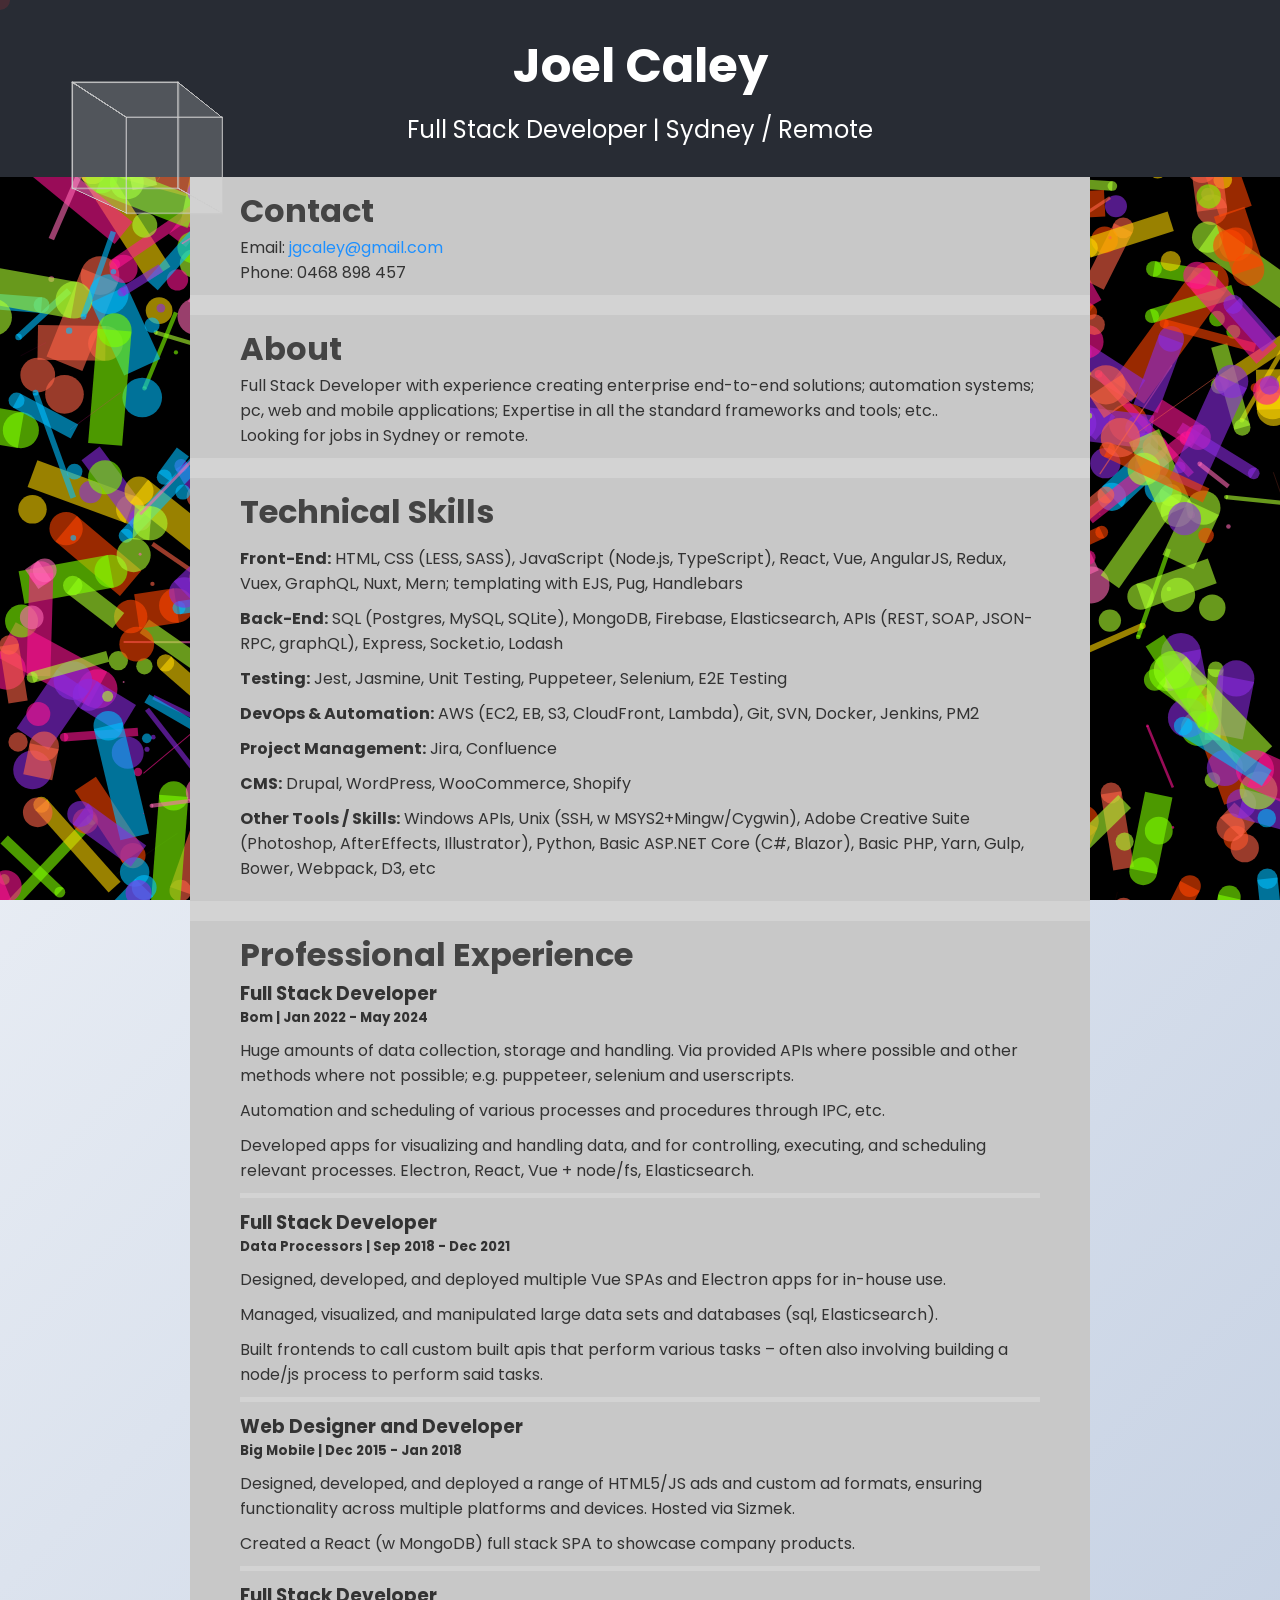
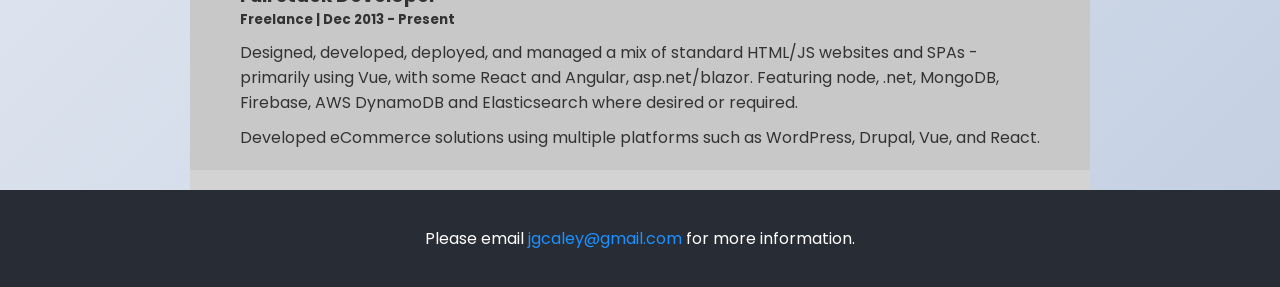
==== index.html @ ebd86e65 "Init" ====
<!DOCTYPE html>
<html lang="en">
<head>
    <meta charset="UTF-8">
    <meta name="viewport" content="width=device-width, initial-scale=1.0">
    <title>Joel Caley | Full Stack Developer</title>
    <link rel="stylesheet" href="styles.css">
    <link href="https://fonts.googleapis.com/css2?family=Poppins:wght@300;400;700&display=swap" rel="stylesheet">
</head>
<body>
    <div class="cube-wrapper" data-noteforthecurious="css cube because mmm,.. why not; it looks kinda interesting I guess?">
        <div class="cube">
            <div class="face front"></div>
            <div class="face back"></div>
            <div class="face left"></div>
            <div class="face right"></div>
            <div class="face top"></div>
            <div class="face bottom"></div>
        </div>
    </div>
    <div class="cursor"></div>
    <header>
        <h1>Joel Caley</h1>
        <p>Full Stack Developer | Sydney / Remote</p>
    </header>
    <section class="contact" id="contact">
        <h2>Contact</h2>
        <p>Email: <a href="mailto:jgcaley@gmail.com">jgcaley@gmail.com</a></p>
        <p>Phone: 0468 898 457</p>
    </section>
    <section class="about" id="about">
        <h2>About</h2>
        <p>Full Stack Developer with experience creating enterprise end-to-end solutions; automation systems; pc, web and mobile applications; Expertise in all the standard frameworks and tools; etc..</p>
        <p>Looking for jobs in Sydney or remote.</p>
    </section>
    <section class="skills" id="skills">
        <h2>Technical Skills</h2>
        <ul>
            <li><strong>Front-End:</strong> HTML, CSS (LESS, SASS), JavaScript (Node.js, TypeScript), React, Vue, AngularJS, Redux, Vuex, GraphQL, Nuxt, Mern; templating with EJS, Pug, Handlebars</li>
            <li><strong>Back-End:</strong> SQL (Postgres, MySQL, SQLite), MongoDB, Firebase, Elasticsearch, APIs (REST, SOAP, JSON-RPC, graphQL), Express, Socket.io, Lodash</li>
            <li><strong>Testing:</strong> Jest, Jasmine, Unit Testing, Puppeteer, Selenium, E2E Testing</li>
            <li><strong>DevOps & Automation:</strong> AWS (EC2, EB, S3, CloudFront, Lambda), Git, SVN, Docker, Jenkins, PM2</li>
            <li><strong>Project Management:</strong> Jira, Confluence</li>
            <li><strong>CMS:</strong> Drupal, WordPress, WooCommerce, Shopify</li>
            <li><strong>Other Tools / Skills:</strong> Windows APIs, Unix (SSH, w MSYS2+Mingw/Cygwin), Adobe Creative Suite (Photoshop, AfterEffects, Illustrator), Python, Basic ASP.NET Core (C#, Blazor), Basic PHP, Yarn, Gulp, Bower, Webpack, D3, etc</li>
        </ul>
    </section>
    <section class="experience" id="experience">
        <h2>Professional Experience</h2>
        <div class="job">
            <h3>Full Stack Developer</h3>
            <h5>Bom | Jan 2022 - May 2024</h5>
            <ul>
                <li>Huge amounts of data collection, storage and handling. Via provided APIs where possible and other methods where not possible; e.g. puppeteer, selenium and userscripts.</li>
                <li>Automation and scheduling of various processes and procedures through IPC, etc.</li>
                <li>Developed apps for visualizing and handling data, and for controlling, executing, and scheduling relevant processes. Electron, React, Vue + node/fs, Elasticsearch.</li>
            </ul>
        </div>
        <div class="job">
            <h3>Full Stack Developer</h3>
            <h5>Data Processors | Sep 2018 - Dec 2021</h5>
            <ul>
                <li>Designed, developed, and deployed multiple Vue SPAs and Electron apps for in-house use.</li>
                <li>Managed, visualized, and manipulated large data sets and databases (sql, Elasticsearch).</li>
                <li>Built frontends to call custom built apis that perform various tasks – often also involving building a node/js process to perform said tasks.</li>
            </ul>
        </div>
        <div class="job">
            <h3>Web Designer and Developer</h3>
            <h5>Big Mobile | Dec 2015 - Jan 2018</h5>
            <ul>
                <li>Designed, developed, and deployed a range of HTML5/JS ads and custom ad formats, ensuring functionality across multiple platforms and devices. Hosted via Sizmek.</li>
                <li>Created a React (w MongoDB) full stack SPA to showcase company products.</li>
            </ul>
        </div>
        <div class="job">
            <h3>Full Stack Developer</h3>
            <h5>Freelance | Dec 2013 - Present</h5>
            <ul>
                <li>Designed, developed, deployed, and managed a mix of standard HTML/JS websites and SPAs -primarily using Vue, with some React and Angular, asp.net/blazor. Featuring node, .net, MongoDB, Firebase, AWS DynamoDB and Elasticsearch where desired or required.</li>
                <li>Developed eCommerce solutions using multiple platforms such as WordPress, Drupal, Vue, and React.</li>
            </ul>
        </div>
    </section>
    <footer>
        <p>Please email <a href="mailto:jgcaley@gmail.com">jgcaley@gmail.com</a> for more information.</p>
    </footer>
    <canvas id="paintCanvas"></canvas>

    <script src="script.js"></script>
</body>
</html>
---- styles.css ----
body {
    font-family: 'Poppins', sans-serif;
    margin: 0;
    padding: 0;
    background: linear-gradient(135deg, #f5f7fa, #c3cfe2);
    color: #333;
    overflow-x: hidden;
    cursor: none; /* Hide the default cursor */
}

header {
    text-align: center;
    padding: 30px 0;
    background: #282c34;
    color: #ffffff;
    position: relative;
    z-index: 1;
}

header h1 {
    margin: 0;
    font-size: 3rem;
    animation: fadeInDown 1s ease-out;
}

header p {
    margin: 10px 0 0;
    font-size: 1.5rem;
    animation: fadeInUp 1s ease-out;
}

section {
    padding: 10px 50px;
    /*text-align: center;*/
    width: 800px;
    margin: auto;
    background: rgba(200,200,200,1);
    border-bottom: 20px solid lightgrey;
}

section p {
    max-width: 800px;
    margin: 0 auto;
}

section h2 {
    font-size: 2rem;
    margin: 0;
    color: #444;
}

section h3, section h4, section h5 {
    margin: 0;
}

.job:not(:last-child) {
    margin-bottom: 10px;
    border-bottom: 5px solid lightgrey;
}

section ul {
    list-style: none;
    padding: 0;
    max-width: 800px;
    margin: 0 auto;
    text-align: left;
}

section li {
    margin: 10px 0;
}

footer {
    text-align: center;
    padding: 20px 0;
    background: #282c34;
    color: #ffffff;
    position: relative;
    z-index: 1;
}

a {
    color: #1e90ff;
    text-decoration: none;
}

a:hover {
    text-decoration: underline;
}

.cube-wrapper {
    position: fixed;
    top: 0;
    left: 0;
    width: 100%;
    height: 100%;
    perspective: 1000px;
    z-index: 2;
    pointer-events: none;
}

.cube {
    width: 100px;
    height: 100px;
    position: absolute;
    top: 100px;
    left: 100px;
    transform-style: preserve-3d;
    animation: rotateCube 10s infinite linear;
}

.face {
    position: absolute;
    width: 100px;
    height: 100px;
    background: rgba(255, 255, 255, 0.1);
    border: 1px solid #ccc;
    transform: translateZ(50px); /* Ensure faces are positioned correctly */
}

.face.front { transform: translateZ(50px); }
.face.back { transform: rotateY(180deg) translateZ(50px); }
.face.left { transform: rotateY(-90deg) translateZ(50px); }
.face.right { transform: rotateY(90deg) translateZ(50px); }
.face.top { transform: rotateX(90deg) translateZ(50px); }
.face.bottom { transform: rotateX(-90deg) translateZ(50px); }

@keyframes rotateCube {
    from { transform: rotateX(0) rotateY(0); }
    to { transform: rotateX(360deg) rotateY(360deg); }
}

@keyframes fadeInDown {
    from { opacity: 0; transform: translateY(-20px); }
    to { opacity: 1; transform: translateY(0); }
}

@keyframes fadeInUp {
    from { opacity: 0; transform: translateY(20px); }
    to { opacity: 1; transform: translateY(0); }
}

/* Cursor Animation */
.cursor {
    position: absolute;
    width: 20px;
    height: 20px;
    border-radius: 50%;
    background: rgba(255, 0, 0, 0.1);
    pointer-events: none;
    transform: translate(-50%, -50%);
    mix-blend-mode: difference;
    transition: transform 0.1s ease-in-out;
    will-change: transform;
    z-index: 1000; /* Ensure it's on top */
}

/* Particle Animation */
.particle {
    position: absolute;
    width: 10px;
    height: 10px;
    border-radius: 50%;
    background: rgba(255, 215, 0, 0.9); /* Gold color for sparkles */
    pointer-events: none;
    transform: translate(-50%, -50%);
    opacity: 0;
    transition: transform 0.3s ease-out, opacity 0.3s ease-out;
    z-index: 1000; /* Ensure it's on top */
}
#paintCanvas {
    position: fixed;
    top: 0;
    left: 0;
    width: 100%;
    height: 100%;
    z-index: -1; /* Ensure it stays behind other elements */
    pointer-events: none; /* Canvas should not interfere with mouse events */
    background: #000; /* Optional: set a background color to enhance visibility */
}
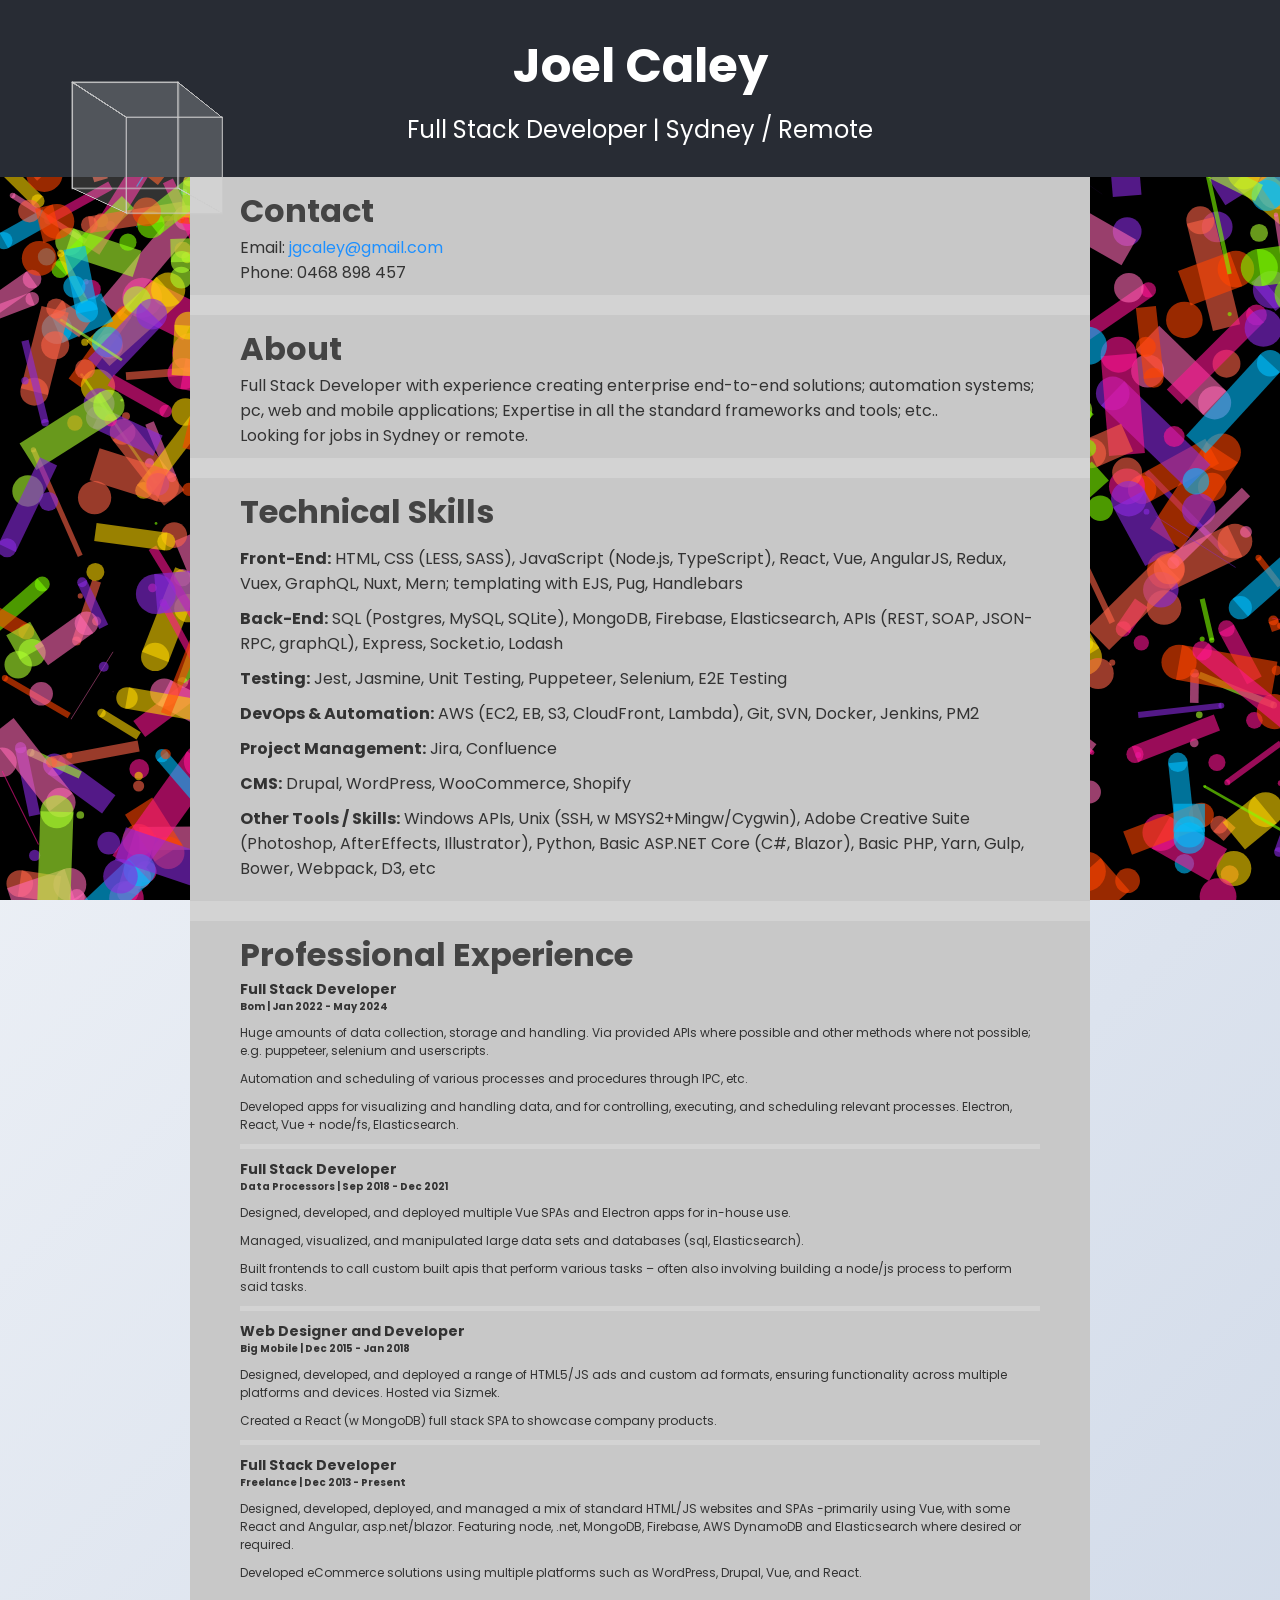
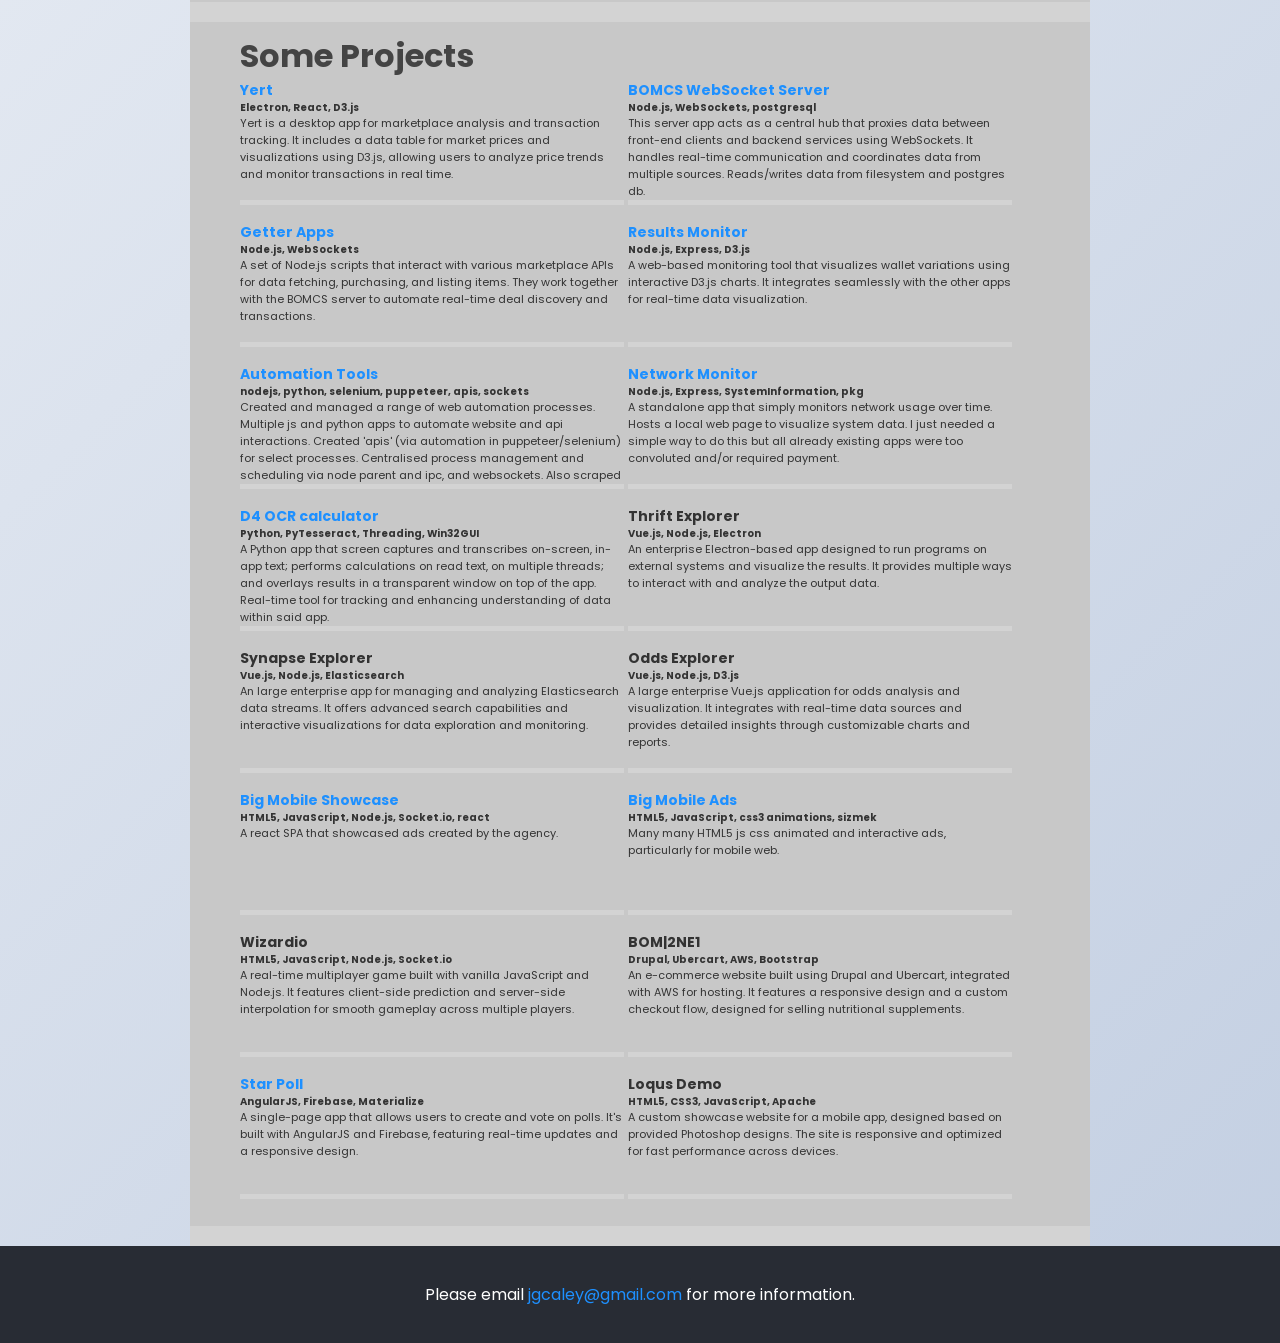
==== commit eaae40ce: "added projects, some style changes" ====
--- a/index.html
+++ b/index.html
@@ -18,7 +18,7 @@
             <div class="face bottom"></div>
         </div>
     </div>
-    <div class="cursor"></div>
+    <!-- <div class="cursor"></div> -->
     <header>
         <h1>Joel Caley</h1>
         <p>Full Stack Developer | Sydney / Remote</p>
@@ -82,6 +82,138 @@
             </ul>
         </div>
     </section>
+    <section class="projects" id="projects">
+        <h2>Some Projects</h2>
+        <div class='projectsWrap'>
+            <div class="project">
+                <h3><a href="#yert">Yert</a></h3>
+                <h5>Electron, React, D3.js</h5>
+                <ul>
+                    <li>Yert is a desktop app for marketplace analysis and transaction tracking. It includes a data table for market prices and visualizations using D3.js, allowing users to analyze price trends and monitor transactions in real time.</li>
+                </ul>
+            </div>
+
+            <div class="project">
+                <h3><a href="#bomcs-websocket-server">BOMCS WebSocket Server</a></h3>
+                <h5>Node.js, WebSockets, postgresql</h5>
+                <ul>
+                    <li>This server app acts as a central hub that proxies data between front-end clients and backend services using WebSockets. It handles real-time communication and coordinates data from multiple sources. Reads/writes data from filesystem and postgres db.</li>
+                </ul>
+            </div>
+
+            <div class="project">
+                <h3><a href="#getter-apps">Getter Apps</a></h3>
+                <h5>Node.js, WebSockets</h5>
+                <ul>
+                    <li>A set of Node.js scripts that interact with various marketplace APIs for data fetching, purchasing, and listing items. They work together with the BOMCS server to automate real-time deal discovery and transactions.</li>
+                </ul>
+            </div>
+
+            <div class="project">
+                <h3><a href="#results-monitor">Results Monitor</a></h3>
+                <h5>Node.js, Express, D3.js</h5>
+                <ul>
+                    <li>A web-based monitoring tool that visualizes wallet variations using interactive D3.js charts. It integrates seamlessly with the other apps for real-time data visualization.</li>
+                </ul>
+            </div>
+
+            <div class="project">
+                <h3><a href="#automation-suite">Automation Tools</a></h3>
+                <h5>nodejs, python, selenium, puppeteer, apis, sockets</h5>
+                <ul>
+                    <li>Created and managed a range of web automation processes. Multiple js and python apps to automate website and api interactions. Created 'apis' (via automation in puppeteer/selenium) for select processes. Centralised process management and scheduling via node parent and ipc, and websockets. Also scraped and stored (with relevant caching and memoization) vast amounts of data via various methods.</li>
+                </ul>
+            </div>
+
+            <div class="project">
+                <h3><a href="#network-monitor">Network Monitor</a></h3>
+                <h5>Node.js, Express, SystemInformation, pkg</h5>
+                <ul>
+                    <li>A standalone app that simply monitors network usage over time. Hosts a local web page to visualize system data. I just needed a simple way to do this but all already existing apps were too convoluted and/or required payment.</li>
+                </ul>
+            </div>
+
+            <div class="project">
+                <h3><a href="#d4-ocr-calculator">D4 OCR calculator</a></h3>
+                <h5>Python, PyTesseract, Threading, Win32GUI</h5>
+                <ul>
+                    <li>A Python app that screen captures and transcribes on-screen, in-app text; performs calculations on read text, on multiple threads; and overlays results in a transparent window on top of the app. Real-time tool for tracking and enhancing understanding of data within said app.</li>
+                </ul>
+            </div>
+
+            <div class="project">
+                <h3>Thrift Explorer</h3>
+                <h5>Vue.js, Node.js, Electron</h5>
+                <ul>
+                    <li>An enterprise Electron-based app designed to run programs on external systems and visualize the results. It provides multiple ways to interact with and analyze the output data.</li>
+                </ul>
+            </div>
+
+            <div class="project">
+                <h3>Synapse Explorer</h3>
+                <h5>Vue.js, Node.js, Elasticsearch</h5>
+                <ul>
+                    <li>An large enterprise app for managing and analyzing Elasticsearch data streams. It offers advanced search capabilities and interactive visualizations for data exploration and monitoring.</li>
+                </ul>
+            </div>
+
+            <div class="project">
+                <h3>Odds Explorer</h3>
+                <h5>Vue.js, Node.js, D3.js</h5>
+                <ul>
+                    <li>A large enterprise Vue.js application for odds analysis and visualization. It integrates with real-time data sources and provides detailed insights through customizable charts and reports.</li>
+                </ul>
+            </div>
+
+            <div class="project">
+                <h3><a href="https://bigads.co/">Big Mobile Showcase</a></h3>
+                <h5>HTML5, JavaScript, Node.js, Socket.io, react</h5>
+                <ul>
+                    <li>A react SPA that showcased ads created by the agency.</li>
+                </ul>
+            </div>
+
+            <div class="project">
+                <h3><a href="https://bigads.co/">Big Mobile Ads</a></h3>
+                <h5>HTML5, JavaScript, css3 animations, sizmek</h5>
+                <ul>
+                    <li>Many many HTML5 js css animated and interactive ads, particularly for mobile web.</li>
+                </ul>
+            </div>
+
+            <div class="project">
+                <h3>Wizardio</h3>
+                <h5>HTML5, JavaScript, Node.js, Socket.io</h5>
+                <ul>
+                    <li>A real-time multiplayer game built with vanilla JavaScript and Node.js. It features client-side prediction and server-side interpolation for smooth gameplay across multiple players.</li>
+                </ul>
+            </div>
+
+            <div class="project">
+                <h3>BOM|2NE1</h3>
+                <h5>Drupal, Ubercart, AWS, Bootstrap</h5>
+                <ul>
+                    <li>An e-commerce website built using Drupal and Ubercart, integrated with AWS for hosting. It features a responsive design and a custom checkout flow, designed for selling nutritional supplements.</li>
+                </ul>
+            </div>
+
+            <div class="project">
+                <h3><a href="http://starpoll.me">Star Poll</a></h3>
+                <h5>AngularJS, Firebase, Materialize</h5>
+                <ul>
+                    <li>A single-page app that allows users to create and vote on polls. It's built with AngularJS and Firebase, featuring real-time updates and a responsive design.</li>
+                </ul>
+            </div>
+
+            <div class="project">
+                <h3>Loqus Demo</h3>
+                <h5>HTML5, CSS3, JavaScript, Apache</h5>
+                <ul>
+                    <li>A custom showcase website for a mobile app, designed based on provided Photoshop designs. The site is responsive and optimized for fast performance across devices.</li>
+                </ul>
+            </div>
+        </div>
+    </section>
     <footer>
         <p>Please email <a href="mailto:jgcaley@gmail.com">jgcaley@gmail.com</a> for more information.</p>
     </footer>
--- a/styles.css
+++ b/styles.css
@@ -5,7 +5,7 @@
     background: linear-gradient(135deg, #f5f7fa, #c3cfe2);
     color: #333;
     overflow-x: hidden;
-    cursor: none; /* Hide the default cursor */
+    /*cursor: none;*/
 }
 
 header {
@@ -32,7 +32,7 @@
 section {
     padding: 10px 50px;
     /*text-align: center;*/
-    width: 800px;
+    max-width: 800px;
     margin: auto;
     background: rgba(200,200,200,1);
     border-bottom: 20px solid lightgrey;
@@ -51,11 +51,6 @@
 
 section h3, section h4, section h5 {
     margin: 0;
-}
-
-.job:not(:last-child) {
-    margin-bottom: 10px;
-    border-bottom: 5px solid lightgrey;
 }
 
 section ul {
@@ -115,7 +110,7 @@
     height: 100px;
     background: rgba(255, 255, 255, 0.1);
     border: 1px solid #ccc;
-    transform: translateZ(50px); /* Ensure faces are positioned correctly */
+    transform: translateZ(50px);
 }
 
 .face.front { transform: translateZ(50px); }
@@ -140,8 +135,7 @@
     to { opacity: 1; transform: translateY(0); }
 }
 
-/* Cursor Animation */
-.cursor {
+/*.cursor {
     position: absolute;
     width: 20px;
     height: 20px;
@@ -152,29 +146,68 @@
     mix-blend-mode: difference;
     transition: transform 0.1s ease-in-out;
     will-change: transform;
-    z-index: 1000; /* Ensure it's on top */
-}
-
-/* Particle Animation */
+    z-index: 1000;
+}*/
+
 .particle {
     position: absolute;
-    width: 10px;
-    height: 10px;
+    width: 20px;
+    height: 20px;
     border-radius: 50%;
-    background: rgba(255, 215, 0, 0.9); /* Gold color for sparkles */
+    background: rgba(255, 215, 0, 0.9); 
     pointer-events: none;
     transform: translate(-50%, -50%);
     opacity: 0;
     transition: transform 0.3s ease-out, opacity 0.3s ease-out;
-    z-index: 1000; /* Ensure it's on top */
-}
+    z-index: 1000;
+}
+
 #paintCanvas {
     position: fixed;
     top: 0;
     left: 0;
     width: 100%;
     height: 100%;
-    z-index: -1; /* Ensure it stays behind other elements */
-    pointer-events: none; /* Canvas should not interfere with mouse events */
-    background: #000; /* Optional: set a background color to enhance visibility */
-}
+    z-index: -1;
+    pointer-events: none;
+    background: #000;
+}
+
+
+.job:not(:last-child) {
+    margin-bottom: 10px;
+    border-bottom: 5px solid lightgrey;
+}
+
+.job {
+    font-size: 12px;
+}
+
+.project {
+    font-size: 12px;
+    height: 120px;
+    overflow: hidden;
+    width: 48%;
+    display: inline-block;
+    margin-bottom: 10px;
+    border-bottom: 5px solid lightgrey;
+}
+
+/*.project:nth-last-child(-n + 2) {
+    margin-bottom: 0;
+    border-bottom: 0;
+}*/
+
+.project li {
+    margin: 0;
+    font-size: 11px;
+}
+
+.project ul{
+    max-height: 85px;
+    overflow: auto;
+}
+
+.projectsWrap {
+    /*text-align: justify;*/
+}
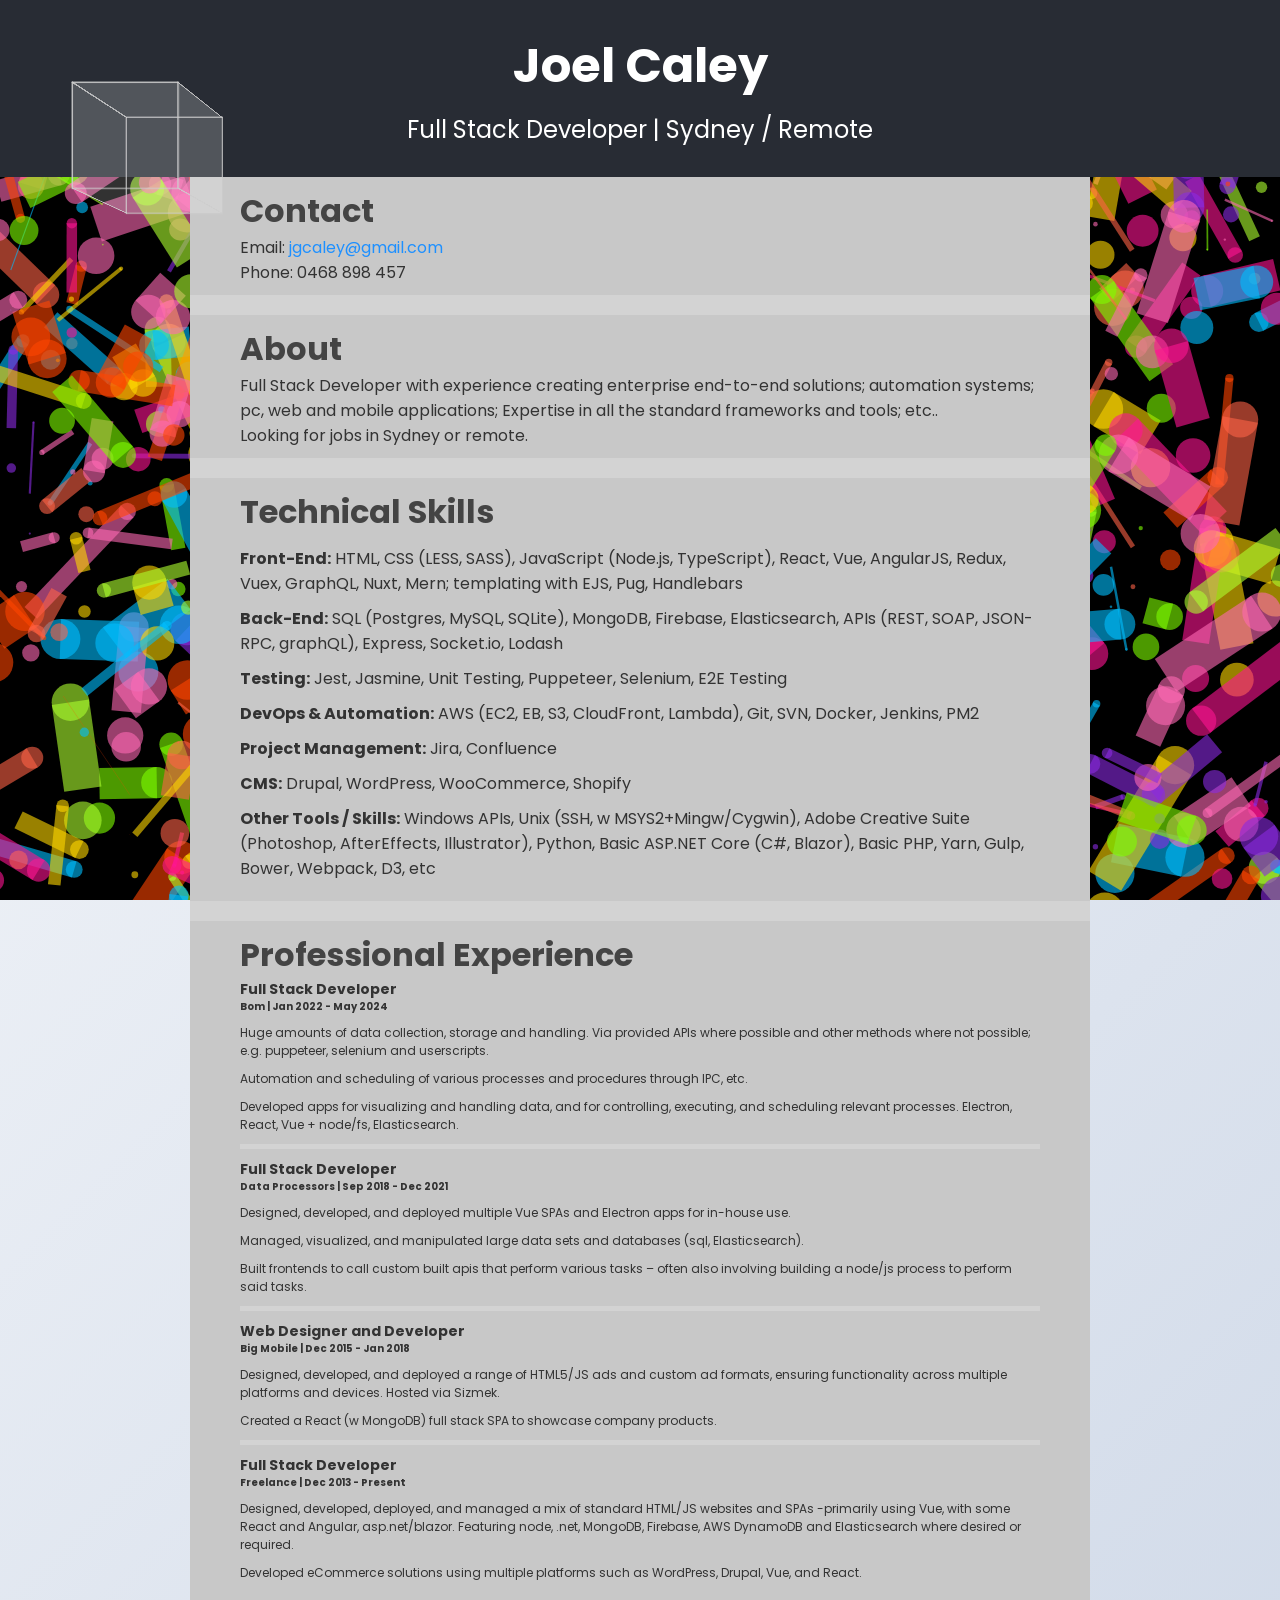
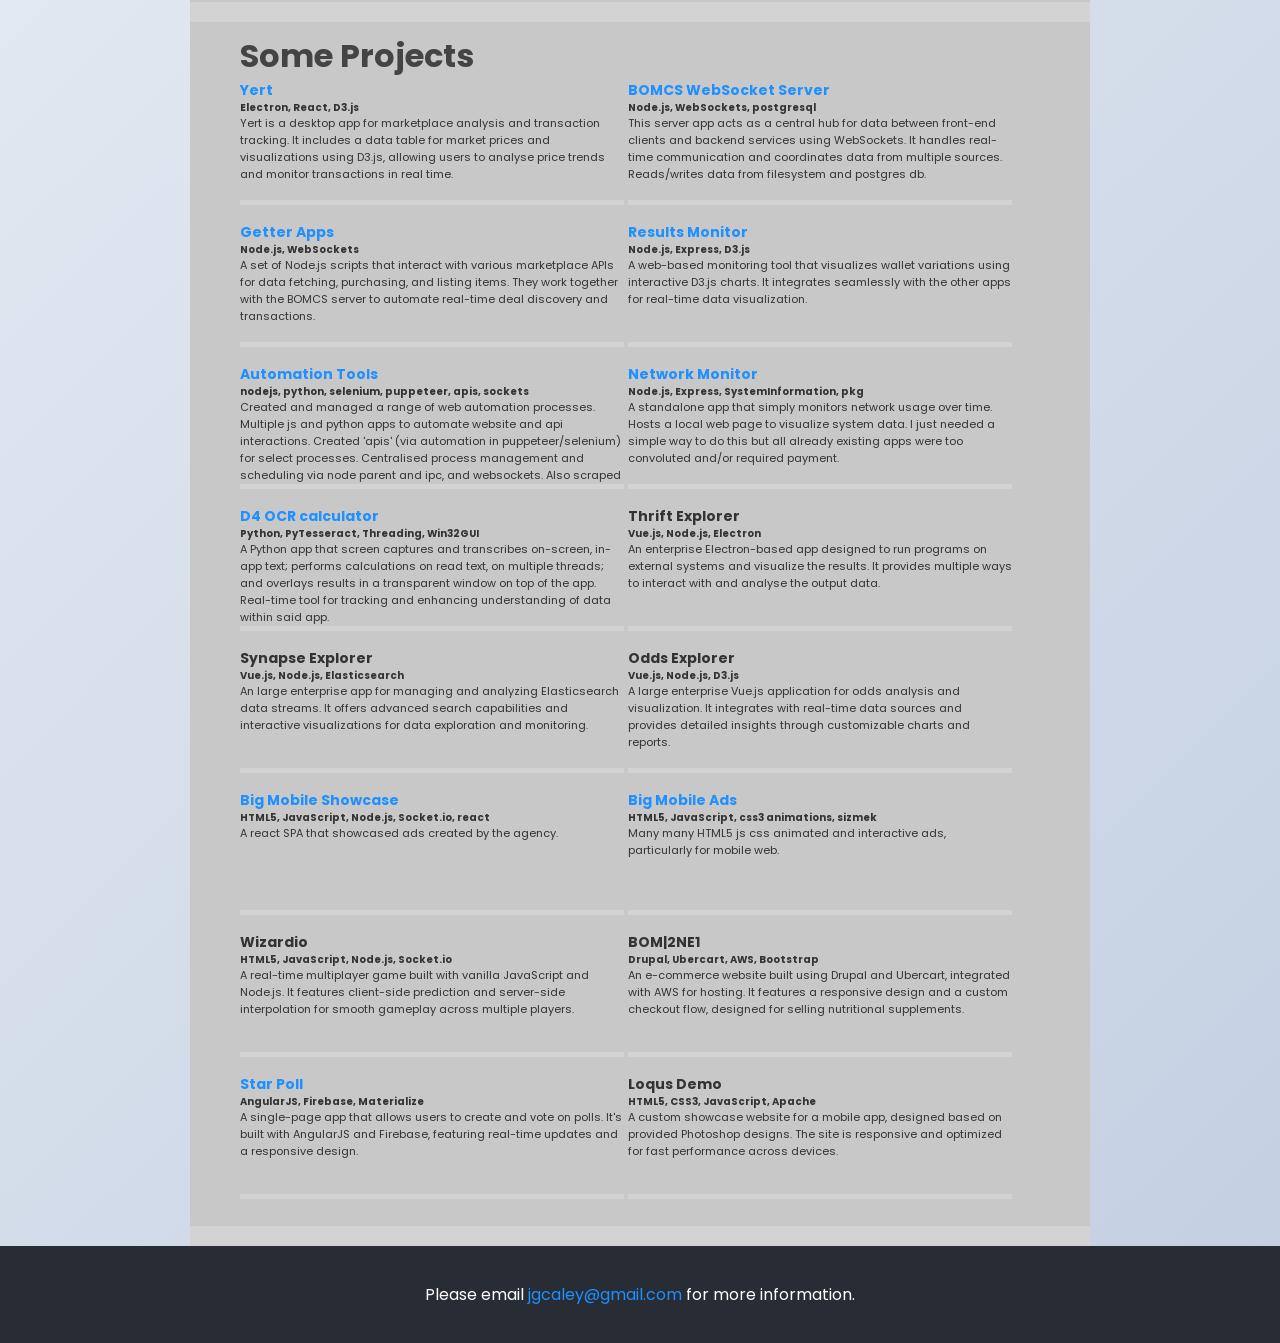
==== commit c9934978: "fixed spelling and wording" ====
--- a/index.html
+++ b/index.html
@@ -89,7 +89,7 @@
                 <h3><a href="#yert">Yert</a></h3>
                 <h5>Electron, React, D3.js</h5>
                 <ul>
-                    <li>Yert is a desktop app for marketplace analysis and transaction tracking. It includes a data table for market prices and visualizations using D3.js, allowing users to analyze price trends and monitor transactions in real time.</li>
+                    <li>Yert is a desktop app for marketplace analysis and transaction tracking. It includes a data table for market prices and visualizations using D3.js, allowing users to analyse price trends and monitor transactions in real time.</li>
                 </ul>
             </div>
 
@@ -97,7 +97,7 @@
                 <h3><a href="#bomcs-websocket-server">BOMCS WebSocket Server</a></h3>
                 <h5>Node.js, WebSockets, postgresql</h5>
                 <ul>
-                    <li>This server app acts as a central hub that proxies data between front-end clients and backend services using WebSockets. It handles real-time communication and coordinates data from multiple sources. Reads/writes data from filesystem and postgres db.</li>
+                    <li>This server app acts as a central hub for data between front-end clients and backend services using WebSockets. It handles real-time communication and coordinates data from multiple sources. Reads/writes data from filesystem and postgres db.</li>
                 </ul>
             </div>
 
@@ -145,7 +145,7 @@
                 <h3>Thrift Explorer</h3>
                 <h5>Vue.js, Node.js, Electron</h5>
                 <ul>
-                    <li>An enterprise Electron-based app designed to run programs on external systems and visualize the results. It provides multiple ways to interact with and analyze the output data.</li>
+                    <li>An enterprise Electron-based app designed to run programs on external systems and visualize the results. It provides multiple ways to interact with and analyse the output data.</li>
                 </ul>
             </div>
 
@@ -166,7 +166,7 @@
             </div>
 
             <div class="project">
-                <h3><a href="https://bigads.co/">Big Mobile Showcase</a></h3>
+                <h3><a href="https://showcase.bigads.co/">Big Mobile Showcase</a></h3>
                 <h5>HTML5, JavaScript, Node.js, Socket.io, react</h5>
                 <ul>
                     <li>A react SPA that showcased ads created by the agency.</li>
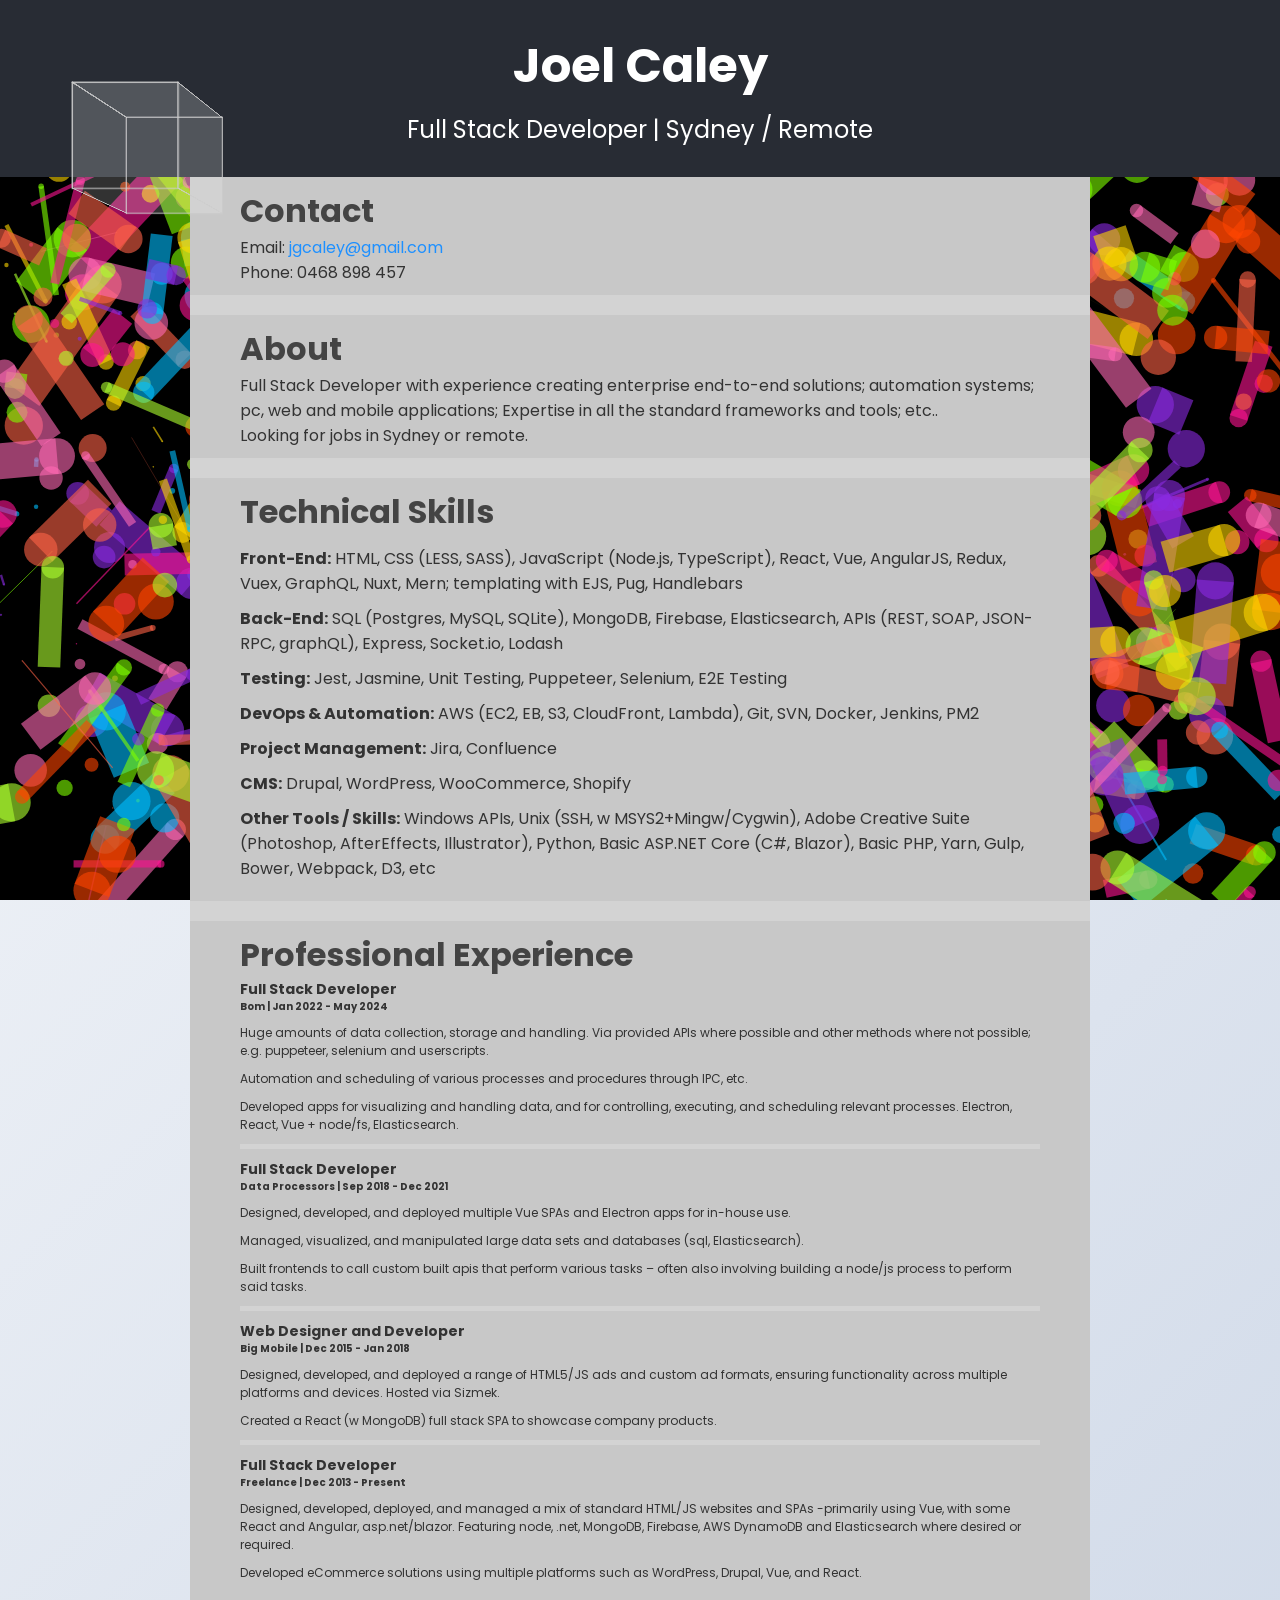
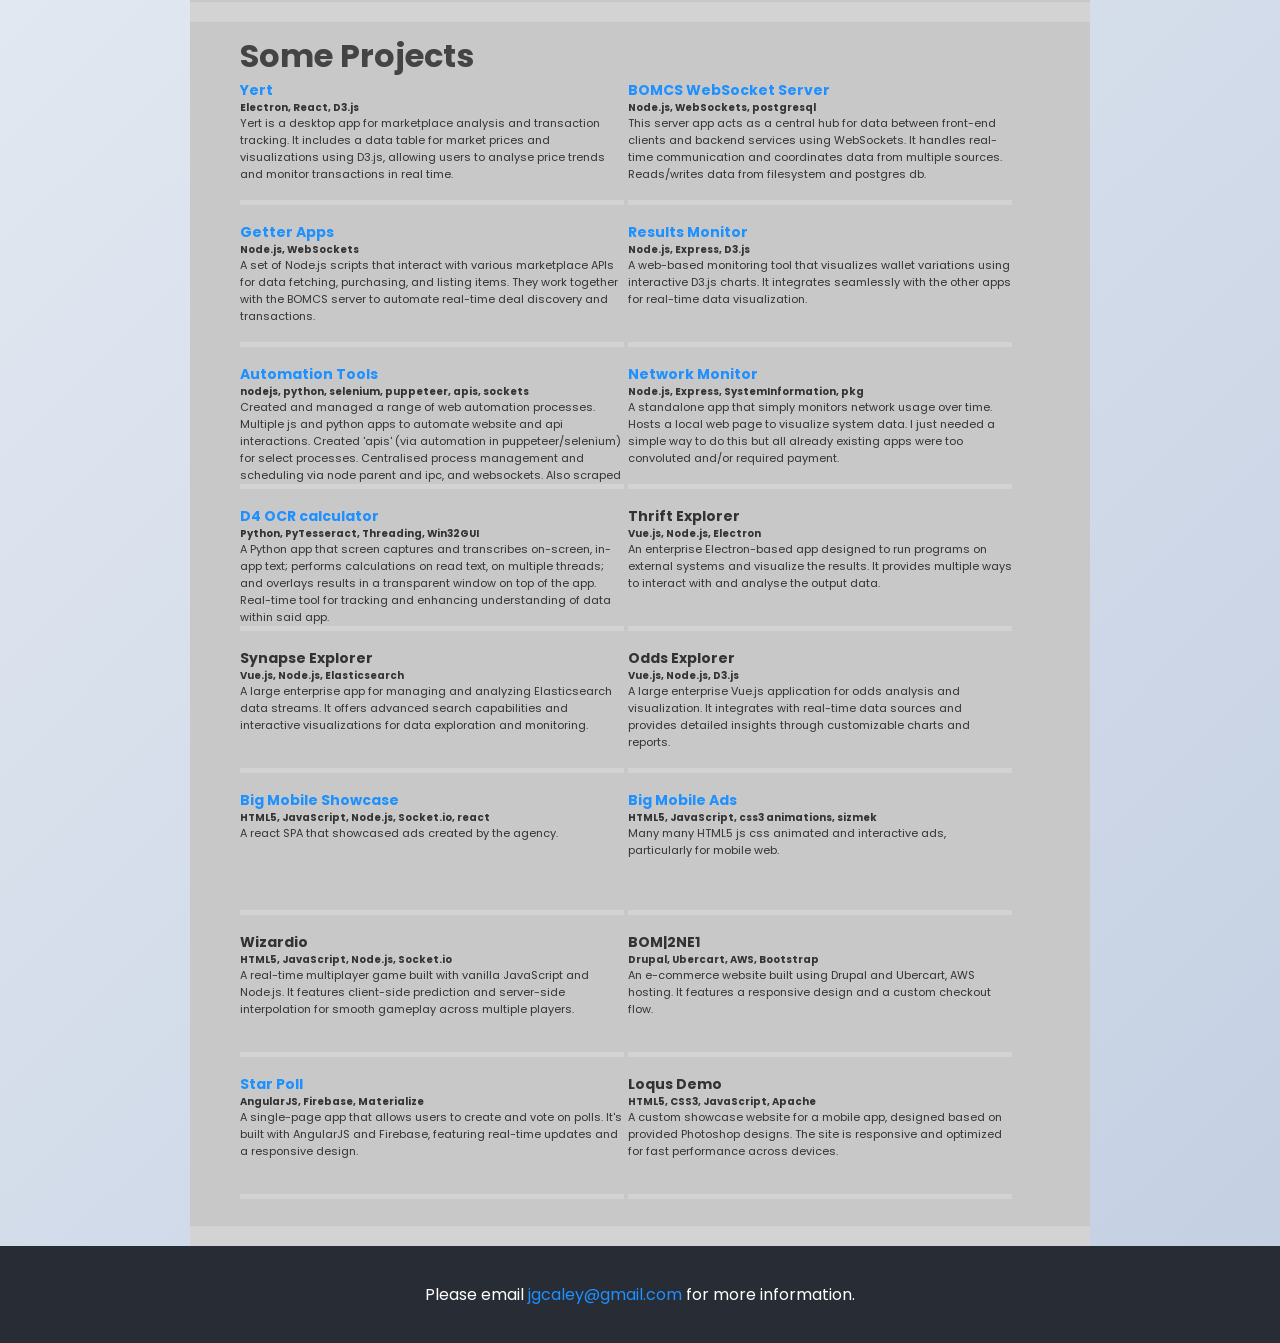
==== commit 6c1974cb: "again" ====
--- a/index.html
+++ b/index.html
@@ -153,7 +153,7 @@
                 <h3>Synapse Explorer</h3>
                 <h5>Vue.js, Node.js, Elasticsearch</h5>
                 <ul>
-                    <li>An large enterprise app for managing and analyzing Elasticsearch data streams. It offers advanced search capabilities and interactive visualizations for data exploration and monitoring.</li>
+                    <li>A large enterprise app for managing and analyzing Elasticsearch data streams. It offers advanced search capabilities and interactive visualizations for data exploration and monitoring.</li>
                 </ul>
             </div>
 
@@ -193,7 +193,7 @@
                 <h3>BOM|2NE1</h3>
                 <h5>Drupal, Ubercart, AWS, Bootstrap</h5>
                 <ul>
-                    <li>An e-commerce website built using Drupal and Ubercart, integrated with AWS for hosting. It features a responsive design and a custom checkout flow, designed for selling nutritional supplements.</li>
+                    <li>An e-commerce website built using Drupal and Ubercart, AWS hosting. It features a responsive design and a custom checkout flow.</li>
                 </ul>
             </div>
 
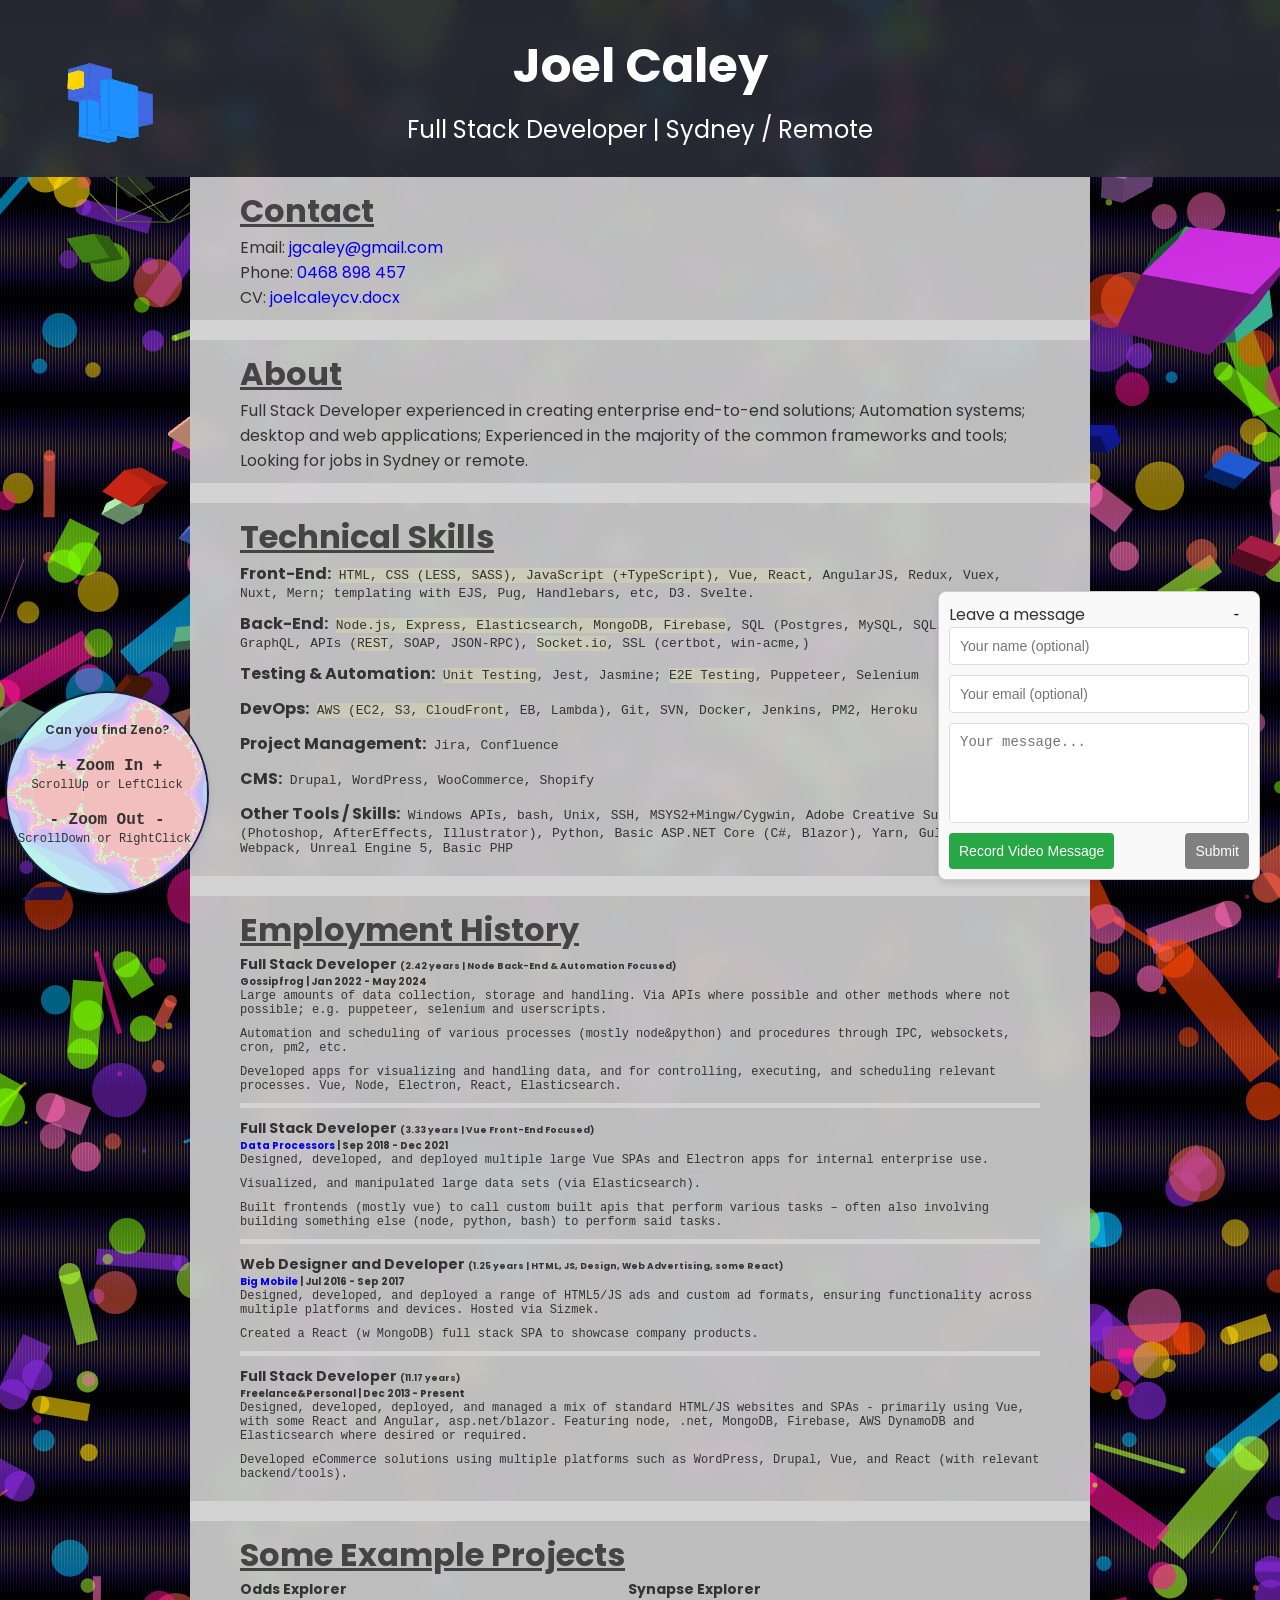
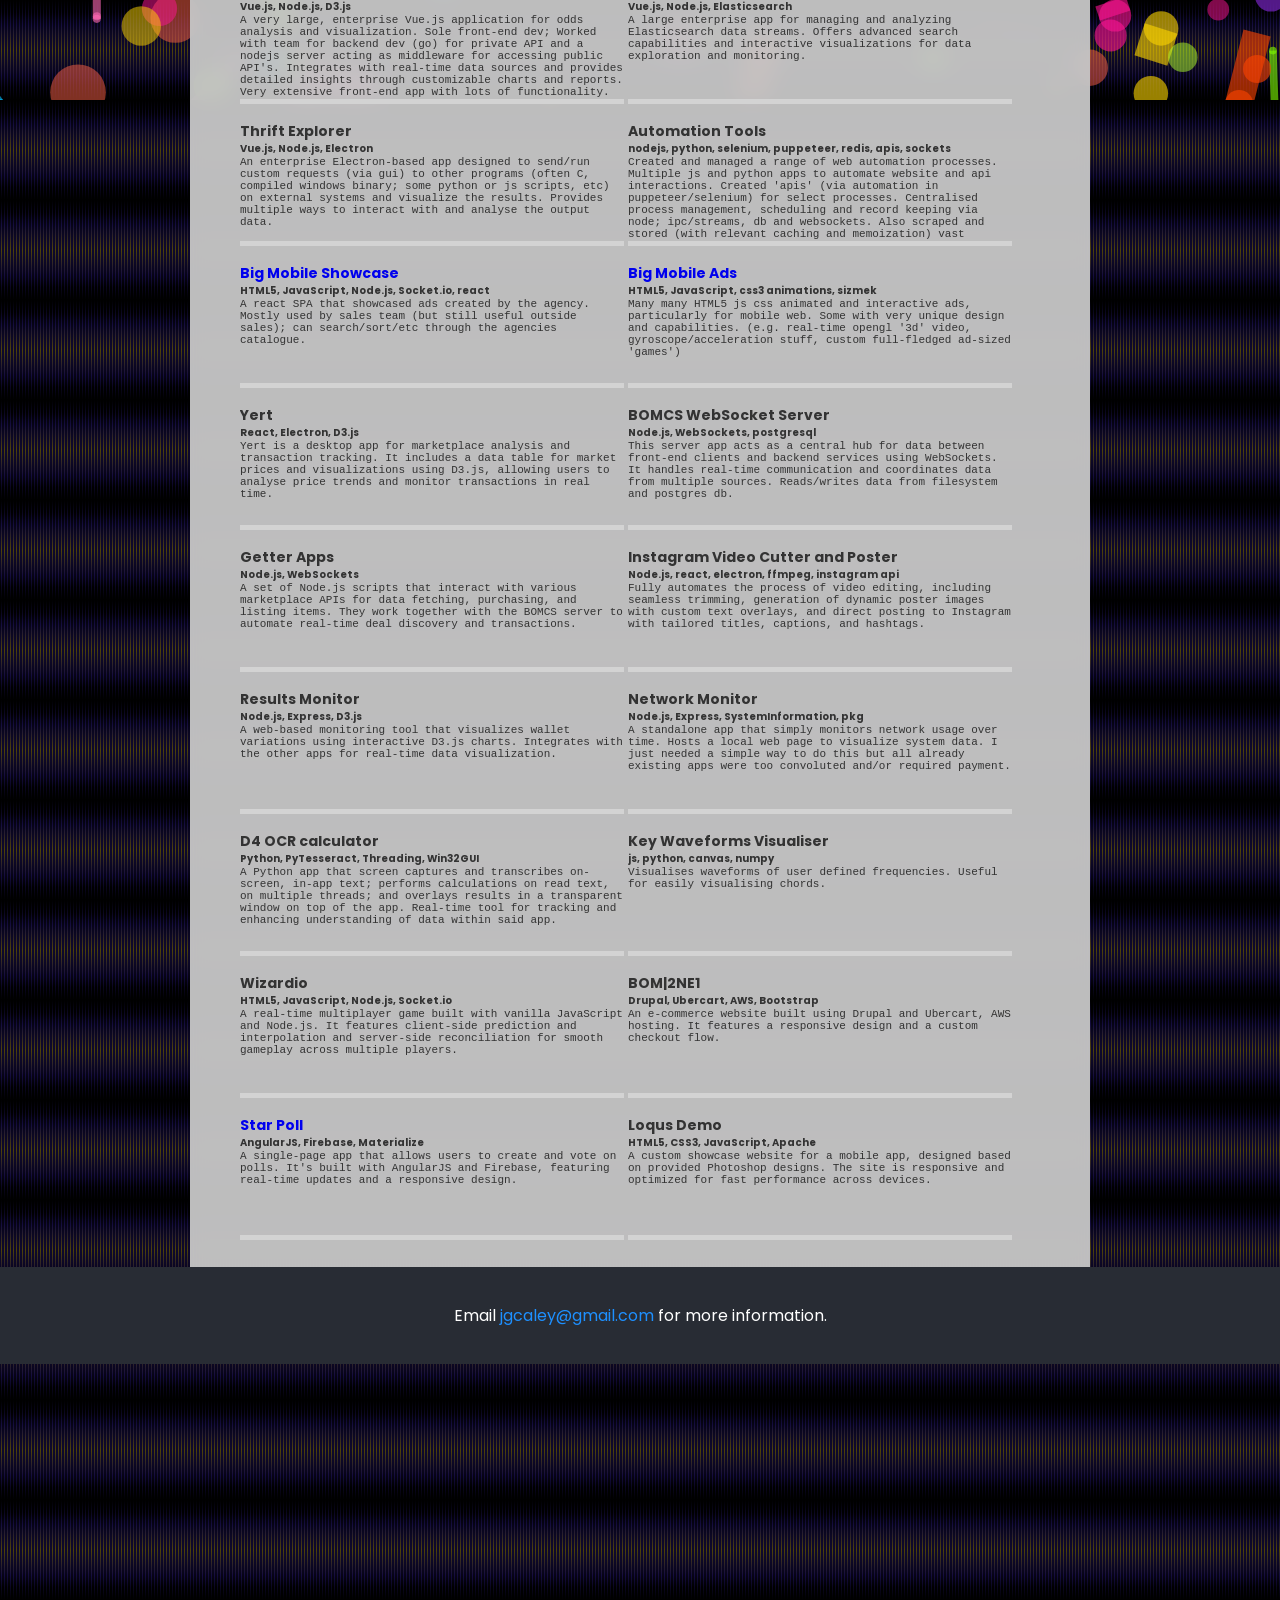
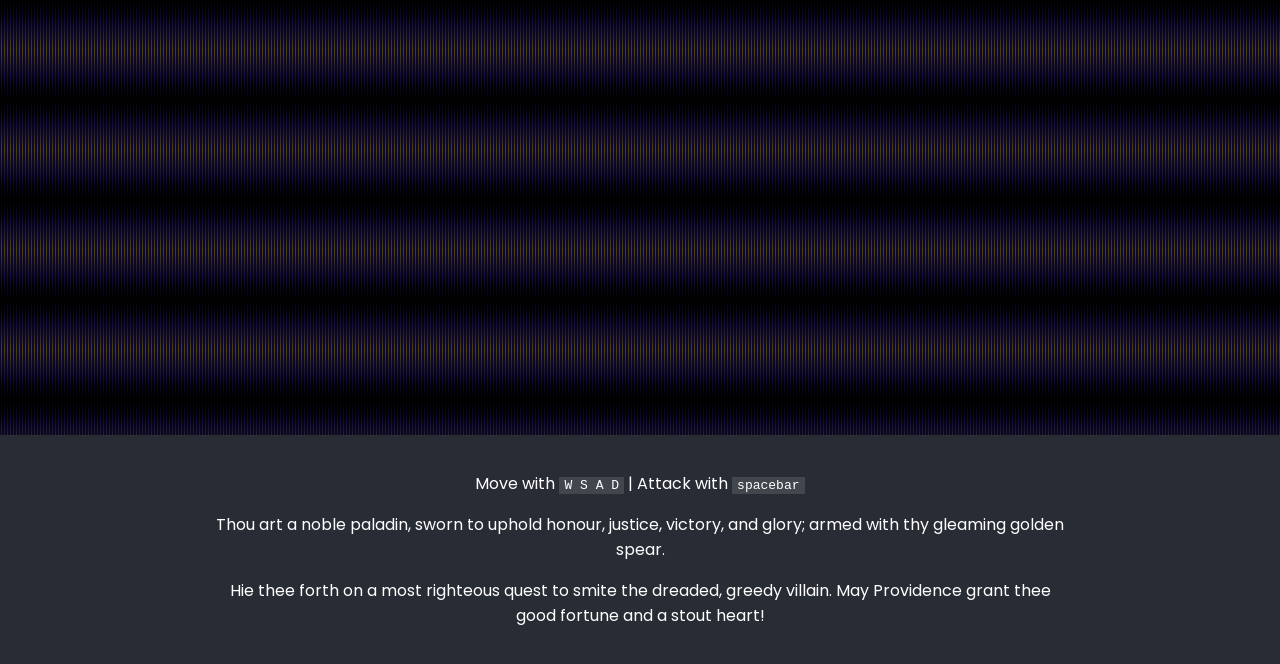
==== commit 9f85851a: "Updates" ====
--- a/index.html
+++ b/index.html
@@ -1,14 +1,458 @@
-<!DOCTYPE html>
+<!doctype html>
 <html lang="en">
+
 <head>
-    <meta charset="UTF-8">
-    <meta name="viewport" content="width=device-width, initial-scale=1.0">
+    <meta charset="UTF-8" />
+    <meta name="viewport" content="width=device-width, initial-scale=1.0" />
     <title>Joel Caley | Full Stack Developer</title>
-    <link rel="stylesheet" href="styles.css">
-    <link href="https://fonts.googleapis.com/css2?family=Poppins:wght@300;400;700&display=swap" rel="stylesheet">
+    <link rel="stylesheet" href="styles.css" />
+    <link href="https://fonts.googleapis.com/css2?family=Poppins:wght@300;400;700&display=swap" rel="stylesheet" />
+    <link rel="icon" type="image/png" href="/coolerfavicons/favicon-96x96.png" sizes="96x96" />
+    <link rel="icon" type="image/svg+xml" href="/coolerfavicons/favicon.svg" />
+    <link rel="shortcut icon" href="/coolerfavicons/favicon.ico" />
+    <link rel="apple-touch-icon" sizes="180x180" href="/coolerfavicons/apple-touch-icon.png" />
+    <meta name="apple-mobile-web-app-title" content="JoelCaley" />
+    <link rel="manifest" href="/coolerfavicons/site.webmanifest" />
+    <script src="threejs.min.js"></script>
 </head>
+
 <body>
-    <div class="cube-wrapper" data-noteforthecurious="css cube because mmm,.. why not; it looks kinda interesting I guess?">
+    <!-- <div class="cursor"></div> -->
+
+    <!-- <div id="contentNew">
+        <div class="sectionNew">
+            <h1>Joel Caley</h1>
+            <p>Full Stack Developer | Sydney / Remote</p>
+        </div>
+
+        <div class="sectionNew">
+            <h2>Contact</h2>
+            <p>Email: <a href="mailto:jgcaley@gmail.com" id='emailContact'>jgcaley@gmail.com</a></p>
+            <p>Phone: <a href="tel:+61468898457">0468 898 457</a></p>
+            <p>CV: <a href="/joelcaleycv.docx">joelcaleycv.docx</a></p>
+        </div>
+        <div class="sectionNew">
+            <h2>About</h2>
+            <p>Full Stack Developer experienced in creating enterprise end-to-end solutions; automation systems; desktop, web and mobile applications; Experienced in the majority of the common frameworks and tools;</p>
+            <p>Looking for jobs in Sydney or remote.</p>
+        </div>
+
+        <div class="sectionNew">
+            <h2>Skills</h2>
+            <ul>
+                <li>
+                    <strong>Front-End:</strong><code> <span class="highlight">HTML, CSS (LESS, SASS), JavaScript (+TypeScript)</span>, <span class="highlight">Vue</span>, <span class="highlight">React</span>, AngularJS, Redux, Vuex, Nuxt, Mern; templating with EJS, Pug, Handlebars, etc, D3. Svelte.</code>
+                </li>
+                <li><strong>Back-End:</strong> <span class="highlight">Node.js</span>, SQL (<span class="highlight">Postgres</span>, MySQL, SQLite), <span class="highlight">MongoDB</span>, Firebase, <span class="highlight">Elasticsearch</span>, GraphQL, APIs (<span class="highlight">REST</span>, SOAP, JSON-RPC, graphQL), <span class="highlight">Express, Socket.io</span>, SSL (certbot, win-acme,)</li>
+                <li><strong>Testing & Automation:</strong> <span class="highlight">Unit Testing</span>, Jest, Jasmine; <span class="highlight">E2E Testing</span>, Puppeteer, Selenium</li>
+                <li><strong>DevOps:</strong> <span class="highlight">AWS (EC2, S3, CloudFront</span>, EB, Lambda), Git, SVN, Docker, Jenkins, PM2, Heroku</li>
+                <li><strong>Project Management:</strong> Jira, Confluence</li>
+                <li><strong>CMS:</strong> Drupal, WordPress, WooCommerce, Shopify</li>
+                <li><strong>Other Tools / Skills:</strong> Windows APIs, bash, Unix, SSH, MSYS2+Mingw/Cygwin, Adobe Creative Suite (Photoshop, AfterEffects, Illustrator), Python, Basic ASP.NET Core (C#, Blazor), Yarn, Gulp, Bower, Webpack, Unreal Engine 5, Basic PHP</li>
+            </ul>
+        </div>
+
+        <div class="sectionNew">
+            <h2>Employment History</h2>
+            <div class="job">
+                <h3>Full Stack Developer <span style="font-size: 9px">(Node Back-End Focused)</span></h3>
+                <h5>Gossipfrog | Jan 2022 - May 2024</h5>
+                <ul>
+                    <li>Large amounts of data collection, storage and handling. Via provided APIs where possible and other methods where not possible; e.g. puppeteer, selenium and userscripts.</li>
+                    <li>Automation and scheduling of various processes and procedures through IPC, etc.</li>
+                    <li>Developed apps for visualizing and handling data, and for controlling, executing, and scheduling relevant processes. Electron, React, Vue, Node, Elasticsearch.</li>
+                </ul>
+            </div>
+            <div class="job">
+                <h3>Full Stack Developer <span style="font-size: 9px">(Vue Front-End Focused)</span></h3>
+                <h5><a href="https://www.dataprocessors.com.au/" id="dpLink">Data Processors</a> | Sep 2018 - Dec 2021</h5>
+                <ul>
+                    <li>Designed, developed, and deployed multiple Vue SPAs and Electron apps for enterprise use.</li>
+                    <li>Managed, visualized, and manipulated large data sets and databases (Elasticsearch).</li>
+                    <li>Built frontends (mostly vue) to call custom built apis that perform various tasks – often also involving building something else (node, python, bash) to perform said tasks.</li>
+                </ul>
+            </div>
+            <div class="job">
+                <h3>Web Designer and Developer</h3>
+                <h5><a href="https://bigads.co/" id="bigAdsLink">Big Mobile</a> | Jul 2016 - Sep 2017</h5>
+                <ul>
+                    <li>Designed, developed, and deployed a range of HTML5/JS ads and custom ad formats, ensuring functionality across multiple platforms and devices. Hosted via Sizmek.</li>
+                    <li>Created a React (w MongoDB) full stack SPA to showcase company products.</li>
+                </ul>
+            </div>
+            <div class="job">
+                <h3>Full Stack Developer</h3>
+                <h5>Freelance&Personal | Dec 2013 - Present</h5>
+                <ul>
+                    <li>Designed, developed, deployed, and managed a mix of standard HTML/JS websites and SPAs - primarily using Vue, with some React and Angular, asp.net/blazor. Featuring node, .net, MongoDB, Firebase, AWS DynamoDB and Elasticsearch where desired or required.</li>
+                    <li>Developed eCommerce solutions using multiple platforms such as WordPress, Drupal, Vue, and React (with relevant backend/tools).</li>
+                </ul>
+            </div>
+        </div>
+
+
+        <div class="sectionNew">
+            <h2>Some Example Enterprise Projects</h2>
+            <div class="projectsWrap">
+                <div class="project">
+                    <h3>Odds Explorer</h3>
+                    <h5>Vue.js, Node.js, D3.js</h5>
+                    <ul>
+                        <li>A very large, enterprise Vue.js application for odds analysis and visualization. Sole front-end dev; Worked with team for backend dev. Integrates with real-time data sources and provides detailed insights through customizable charts and reports. Very extensive front-end app with lots of functionality.</li>
+                    </ul>
+                </div>
+                <div class="project">
+                    <h3>Synapse Explorer</h3>
+                    <h5>Vue.js, Node.js, Elasticsearch</h5>
+                    <ul>
+                        <li>A large enterprise app for managing and analyzing Elasticsearch data streams. Offers advanced search capabilities and interactive visualizations for data exploration and monitoring.</li>
+                    </ul>
+                </div>
+                <div class="project">
+                    <h3>Thrift Explorer</h3>
+                    <h5>Vue.js, Node.js, Electron</h5>
+                    <ul>
+                        <li>An enterprise Electron-based app designed to send/run custom requests (via gui) to other programs (often C, compiled windows binary; some python or js scripts, etc) on external systems and visualize the results. Provides multiple ways to interact with and analyse the output data.</li>
+                    </ul>
+                </div>
+                <div class="project">
+                    <h3>Automation Tools</h3>
+                    <h5>nodejs, python, selenium, puppeteer, redis, apis, sockets</h5>
+                    <ul>
+                        <li>Created and managed a range of web automation processes. Multiple js and python apps to automate website and api interactions. Created 'apis' (via automation in puppeteer/selenium) for select processes. Centralised process management, scheduling and record keeping via node; ipc/streams, db and websockets. Also scraped and stored (with relevant caching and memoization) vast amounts of data via various methods.</li>
+                    </ul>
+                </div>
+                <div class="project">
+                    <h3><a href="https://showcase.bigads.co/" id="bigAdsShowcaseLink">Big Mobile Showcase</a></h3>
+                    <h5>HTML5, JavaScript, Node.js, Socket.io, react</h5>
+                    <ul>
+                        <li>A react SPA that showcased ads created by the agency. Mostly used by sales team (but still useful outside sales); can search/sort/etc through the agencies catalogue.</li>
+                    </ul>
+                </div>
+                <div class="project">
+                    <h3><a href="https://bigads.co/" id="bigAdsProjectLink">Big Mobile Ads</a></h3>
+                    <h5>HTML5, JavaScript, css3 animations, sizmek</h5>
+                    <ul>
+                        <li>Many many HTML5 js css animated and interactive ads, particularly for mobile web. Some with very unique design and capabilities. (e.g. real-time opengl '3d' video, gyroscope/acceleration stuff, custom full-fledged ad-sized 'games')</li>
+                    </ul>
+                </div>
+                <div class="project">
+                    <h3>Yert</h3>
+                    <h5>React, Electron, D3.js</h5>
+                    <ul>
+                        <li>Yert is a desktop app for marketplace analysis and transaction tracking. It includes a data table for market prices and visualizations using D3.js, allowing users to analyse price trends and monitor transactions in real time.</li>
+                    </ul>
+                </div>
+                <div class="project">
+                    <h3>BOMCS WebSocket Server</h3>
+                    <h5>Node.js, WebSockets, postgresql</h5>
+                    <ul>
+                        <li>This server app acts as a central hub for data between front-end clients and backend services using WebSockets. It handles real-time communication and coordinates data from multiple sources. Reads/writes data from filesystem and postgres db.</li>
+                    </ul>
+                </div>
+            </div>
+            <div class="projectsWrap">
+                <div class="project">
+                    <h3>Getter Apps</h3>
+                    <h5>Node.js, WebSockets</h5>
+                    <ul>
+                        <li>A set of Node.js scripts that interact with various marketplace APIs for data fetching, purchasing, and listing items. They work together with the BOMCS server to automate real-time deal discovery and transactions.</li>
+                    </ul>
+                </div>
+                <div class="project">
+                    <h3>Instagram Video Cutter and Poster</h3>
+                    <h5>Node.js, react, electron, ffmpeg, instagram api</h5>
+                    <ul>
+                        <li>Fully automates the process of video editing, including seamless trimming, generation of dynamic poster images with custom text overlays, and direct posting to Instagram with tailored titles, captions, and hashtags.</li>
+                    </ul>
+                </div>
+                <div class="project">
+                    <h3>Results Monitor</h3>
+                    <h5>Node.js, Express, D3.js</h5>
+                    <ul>
+                        <li>A web-based monitoring tool that visualizes wallet variations using interactive D3.js charts. Integrates with the other apps for real-time data visualization.</li>
+                    </ul>
+                </div>
+                <div class="project">
+                    <h3>Network Monitor</h3>
+                    <h5>Node.js, Express, SystemInformation, pkg</h5>
+                    <ul>
+                        <li>A standalone app that simply monitors network usage over time. Hosts a local web page to visualize system data. I just needed a simple way to do this but all already existing apps were too convoluted and/or required payment.</li>
+                    </ul>
+                </div>
+                <div class="project">
+                    <h3>D4 OCR calculator</h3>
+                    <h5>Python, PyTesseract, Threading, Win32GUI</h5>
+                    <ul>
+                        <li>A Python app that screen captures and transcribes on-screen, in-app text; performs calculations on read text, on multiple threads; and overlays results in a transparent window on top of the app. Real-time tool for tracking and enhancing understanding of data within said app.</li>
+                    </ul>
+                </div>
+                <div class="project">
+                    <h3>Key Waveforms Visualiser</h3>
+                    <h5>js, python, canvas, numpy</h5>
+                    <ul>
+                        <li>Visualises waveforms of user defined frequencies. Useful for easily visualising chords.</li>
+                    </ul>
+                </div>
+                <div class="project">
+                    <h3>Wizardio</h3>
+                    <h5>HTML5, JavaScript, Node.js, Socket.io</h5>
+                    <ul>
+                        <li>A real-time multiplayer game built with vanilla JavaScript and Node.js. It features client-side prediction and interpolation and server-side reconciliation for smooth gameplay across multiple players.</li>
+                    </ul>
+                </div>
+                <div class="project">
+                    <h3>BOM|2NE1</h3>
+                    <h5>Drupal, Ubercart, AWS, Bootstrap</h5>
+                    <ul>
+                        <li>An e-commerce website built using Drupal and Ubercart, AWS hosting. It features a responsive design and a custom checkout flow.</li>
+                    </ul>
+                </div>
+                <div class="project">
+                    <h3><a href="http://starpoll.me" id="starpollLink">Star Poll</a></h3>
+                    <h5>AngularJS, Firebase, Materialize</h5>
+                    <ul>
+                        <li>A single-page app that allows users to create and vote on polls. It's built with AngularJS and Firebase, featuring real-time updates and a responsive design.</li>
+                    </ul>
+                </div>
+                <div class="project">
+                    <h3>Loqus Demo</h3>
+                    <h5>HTML5, CSS3, JavaScript, Apache</h5>
+                    <ul>
+                        <li>A custom showcase website for a mobile app, designed based on provided Photoshop designs. The site is responsive and optimized for fast performance across devices.</li>
+                    </ul>
+                </div>
+            </div>
+        </div>
+    </div> -->
+
+
+
+
+    <header>
+        <h1>Joel Caley</h1>
+        <p>Full Stack Developer | Sydney / Remote</p>
+    </header>
+    <div id="mainmain">
+        <section class="contact" id="contact">
+            <h2>Contact</h2>
+            <p>Email: <a href="mailto:jgcaley@gmail.com" id='emailContact'>jgcaley@gmail.com</a></p>
+            <p>Phone: <a href="tel:+61468898457">0468 898 457</a></p>
+            <p>CV: <a href="/joelcaleycv.docx">joelcaleycv.docx</a></p>
+        </section>
+        <section class="about" id="about">
+            <h2>About</h2>
+            <p>Full Stack Developer experienced in creating enterprise end-to-end solutions; Automation systems; desktop and web applications; Experienced in the majority of the common frameworks and tools;</p>
+            <p>Looking for jobs in Sydney or remote.</p>
+        </section>
+        <section class="skills" id="skills">
+            <h2>Technical Skills</h2>
+            <ul>
+                <li>
+                    <strong>Front-End:</strong><code> <span class="highlight">HTML, CSS (LESS, SASS), JavaScript (+TypeScript), Vue, React</span>, AngularJS, Redux, Vuex, Nuxt, Mern; templating with EJS, Pug, Handlebars, etc, D3. Svelte.</code>
+                </li>
+                <li><strong>Back-End:</strong> <span class="highlight">Node.js, Express, Elasticsearch, MongoDB, Firebase</span>, SQL (Postgres, MySQL, SQLite), GraphQL, APIs (<span class="highlight">REST</span>, SOAP, JSON-RPC), <span class="highlight">Socket.io</span>, SSL (certbot, win-acme,)</li>
+                <li><strong>Testing & Automation:</strong> <span class="highlight">Unit Testing</span>, Jest, Jasmine; <span class="highlight">E2E Testing</span>, Puppeteer, Selenium</li>
+                <li><strong>DevOps:</strong> <span class="highlight">AWS (EC2, S3, CloudFront</span>, EB, Lambda), Git, SVN, Docker, Jenkins, PM2, Heroku</li>
+                <li><strong>Project Management:</strong> Jira, Confluence</li>
+                <li><strong>CMS:</strong> Drupal, WordPress, WooCommerce, Shopify</li>
+                <li><strong>Other Tools / Skills:</strong> Windows APIs, bash, Unix, SSH, MSYS2+Mingw/Cygwin, Adobe Creative Suite (Photoshop, AfterEffects, Illustrator), Python, Basic ASP.NET Core (C#, Blazor), Yarn, Gulp, Bower, Webpack, Unreal Engine 5, Basic PHP</li>
+            </ul>
+        </section>
+        <section class="experience" id="experience">
+            <h2>Employment History</h2>
+            <div class="job">
+                <h3>Full Stack Developer <span style="font-size: 9px">(2.42 years | Node Back-End & Automation Focused)</span></h3>
+                <h5>Gossipfrog | Jan 2022 - May 2024</h5>
+                <ul>
+                    <li>Large amounts of data collection, storage and handling. Via APIs where possible and other methods where not possible; e.g. puppeteer, selenium and userscripts.</li>
+                    <li>Automation and scheduling of various processes (mostly node&python) and procedures through IPC, websockets, cron, pm2, etc.</li>
+                    <li>Developed apps for visualizing and handling data, and for controlling, executing, and scheduling relevant processes. Vue, Node, Electron, React, Elasticsearch.</li>
+                </ul>
+            </div>
+            <div class="job">
+                <h3>Full Stack Developer <span style="font-size: 9px">(3.33 years | Vue Front-End Focused)</span></h3>
+                <h5><a href="https://www.dataprocessors.com.au/" id="dpLink">Data Processors</a> | Sep 2018 - Dec 2021</h5>
+                <ul>
+                    <li>Designed, developed, and deployed multiple large Vue SPAs and Electron apps for internal enterprise use.</li>
+                    <li>Visualized, and manipulated large data sets (via Elasticsearch).</li>
+                    <li>Built frontends (mostly vue) to call custom built apis that perform various tasks – often also involving building something else (node, python, bash) to perform said tasks.</li>
+                </ul>
+            </div>
+            <div class="job">
+                <h3>Web Designer and Developer <span style="font-size: 9px">(1.25 years | HTML, JS, Design, Web Advertising, some React)</span></h3>
+                <h5><a href="https://bigads.co/" id="bigAdsLink">Big Mobile</a> | Jul 2016 - Sep 2017</h5>
+                <ul>
+                    <li>Designed, developed, and deployed a range of HTML5/JS ads and custom ad formats, ensuring functionality across multiple platforms and devices. Hosted via Sizmek.</li>
+                    <li>Created a React (w MongoDB) full stack SPA to showcase company products.</li>
+                </ul>
+            </div>
+            <div class="job">
+                <h3>Full Stack Developer <span style="font-size: 9px">(11.17 years)</span></h3>
+                <h5>Freelance&Personal | Dec 2013 - Present</h5>
+                <ul>
+                    <li>Designed, developed, deployed, and managed a mix of standard HTML/JS websites and SPAs - primarily using Vue, with some React and Angular, asp.net/blazor. Featuring node, .net, MongoDB, Firebase, AWS DynamoDB and Elasticsearch where desired or required.</li>
+                    <li>Developed eCommerce solutions using multiple platforms such as WordPress, Drupal, Vue, and React (with relevant backend/tools).</li>
+                </ul>
+            </div>
+        </section>
+        <section class="projects" id="projects">
+            <h2>Some Example Projects</h2>
+            <div class="projectsWrap">
+                <div class="project">
+                    <h3>Odds Explorer</h3>
+                    <h5>Vue.js, Node.js, D3.js</h5>
+                    <ul>
+                        <li>A very large, enterprise Vue.js application for odds analysis and visualization. Sole front-end dev; Worked with team for backend dev (go) for private API and a nodejs server acting as middleware for accessing public API's. Integrates with real-time data sources and provides detailed insights through customizable charts and reports. Very extensive front-end app with lots of functionality.</li>
+                    </ul>
+                </div>
+                <div class="project">
+                    <h3>Synapse Explorer</h3>
+                    <h5>Vue.js, Node.js, Elasticsearch</h5>
+                    <ul>
+                        <li>A large enterprise app for managing and analyzing Elasticsearch data streams. Offers advanced search capabilities and interactive visualizations for data exploration and monitoring.</li>
+                    </ul>
+                </div>
+                <div class="project">
+                    <h3>Thrift Explorer</h3>
+                    <h5>Vue.js, Node.js, Electron</h5>
+                    <ul>
+                        <li>An enterprise Electron-based app designed to send/run custom requests (via gui) to other programs (often C, compiled windows binary; some python or js scripts, etc) on external systems and visualize the results. Provides multiple ways to interact with and analyse the output data.</li>
+                    </ul>
+                </div>
+                <div class="project">
+                    <h3>Automation Tools</h3>
+                    <h5>nodejs, python, selenium, puppeteer, redis, apis, sockets</h5>
+                    <ul>
+                        <li>Created and managed a range of web automation processes. Multiple js and python apps to automate website and api interactions. Created 'apis' (via automation in puppeteer/selenium) for select processes. Centralised process management, scheduling and record keeping via node; ipc/streams, db and websockets. Also scraped and stored (with relevant caching and memoization) vast amounts of data via various methods.</li>
+                    </ul>
+                </div>
+                <div class="project">
+                    <h3><a href="https://showcase.bigads.co/" id="bigAdsShowcaseLink">Big Mobile Showcase</a></h3>
+                    <h5>HTML5, JavaScript, Node.js, Socket.io, react</h5>
+                    <ul>
+                        <li>A react SPA that showcased ads created by the agency. Mostly used by sales team (but still useful outside sales); can search/sort/etc through the agencies catalogue.</li>
+                    </ul>
+                </div>
+                <div class="project">
+                    <h3><a href="https://bigads.co/" id="bigAdsProjectLink">Big Mobile Ads</a></h3>
+                    <h5>HTML5, JavaScript, css3 animations, sizmek</h5>
+                    <ul>
+                        <li>Many many HTML5 js css animated and interactive ads, particularly for mobile web. Some with very unique design and capabilities. (e.g. real-time opengl '3d' video, gyroscope/acceleration stuff, custom full-fledged ad-sized 'games')</li>
+                    </ul>
+                </div>
+                <div class="project">
+                    <h3>Yert</h3>
+                    <h5>React, Electron, D3.js</h5>
+                    <ul>
+                        <li>Yert is a desktop app for marketplace analysis and transaction tracking. It includes a data table for market prices and visualizations using D3.js, allowing users to analyse price trends and monitor transactions in real time.</li>
+                    </ul>
+                </div>
+                <div class="project">
+                    <h3>BOMCS WebSocket Server</h3>
+                    <h5>Node.js, WebSockets, postgresql</h5>
+                    <ul>
+                        <li>This server app acts as a central hub for data between front-end clients and backend services using WebSockets. It handles real-time communication and coordinates data from multiple sources. Reads/writes data from filesystem and postgres db.</li>
+                    </ul>
+                </div>
+            </div>
+            <div class="projectsWrap">
+                <div class="project">
+                    <h3>Getter Apps</h3>
+                    <h5>Node.js, WebSockets</h5>
+                    <ul>
+                        <li>A set of Node.js scripts that interact with various marketplace APIs for data fetching, purchasing, and listing items. They work together with the BOMCS server to automate real-time deal discovery and transactions.</li>
+                    </ul>
+                </div>
+                <div class="project">
+                    <h3>Instagram Video Cutter and Poster</h3>
+                    <h5>Node.js, react, electron, ffmpeg, instagram api</h5>
+                    <ul>
+                        <li>Fully automates the process of video editing, including seamless trimming, generation of dynamic poster images with custom text overlays, and direct posting to Instagram with tailored titles, captions, and hashtags.</li>
+                    </ul>
+                </div>
+                <div class="project">
+                    <h3>Results Monitor</h3>
+                    <h5>Node.js, Express, D3.js</h5>
+                    <ul>
+                        <li>A web-based monitoring tool that visualizes wallet variations using interactive D3.js charts. Integrates with the other apps for real-time data visualization.</li>
+                    </ul>
+                </div>
+                <div class="project">
+                    <h3>Network Monitor</h3>
+                    <h5>Node.js, Express, SystemInformation, pkg</h5>
+                    <ul>
+                        <li>A standalone app that simply monitors network usage over time. Hosts a local web page to visualize system data. I just needed a simple way to do this but all already existing apps were too convoluted and/or required payment.</li>
+                    </ul>
+                </div>
+                <div class="project">
+                    <h3>D4 OCR calculator</h3>
+                    <h5>Python, PyTesseract, Threading, Win32GUI</h5>
+                    <ul>
+                        <li>A Python app that screen captures and transcribes on-screen, in-app text; performs calculations on read text, on multiple threads; and overlays results in a transparent window on top of the app. Real-time tool for tracking and enhancing understanding of data within said app.</li>
+                    </ul>
+                </div>
+                <div class="project">
+                    <h3>Key Waveforms Visualiser</h3>
+                    <h5>js, python, canvas, numpy</h5>
+                    <ul>
+                        <li>Visualises waveforms of user defined frequencies. Useful for easily visualising chords.</li>
+                    </ul>
+                </div>
+                <div class="project">
+                    <h3>Wizardio</h3>
+                    <h5>HTML5, JavaScript, Node.js, Socket.io</h5>
+                    <ul>
+                        <li>A real-time multiplayer game built with vanilla JavaScript and Node.js. It features client-side prediction and interpolation and server-side reconciliation for smooth gameplay across multiple players.</li>
+                    </ul>
+                </div>
+                <div class="project">
+                    <h3>BOM|2NE1</h3>
+                    <h5>Drupal, Ubercart, AWS, Bootstrap</h5>
+                    <ul>
+                        <li>An e-commerce website built using Drupal and Ubercart, AWS hosting. It features a responsive design and a custom checkout flow.</li>
+                    </ul>
+                </div>
+                <div class="project">
+                    <h3><a href="http://starpoll.me" id="starpollLink">Star Poll</a></h3>
+                    <h5>AngularJS, Firebase, Materialize</h5>
+                    <ul>
+                        <li>A single-page app that allows users to create and vote on polls. It's built with AngularJS and Firebase, featuring real-time updates and a responsive design.</li>
+                    </ul>
+                </div>
+                <div class="project">
+                    <h3>Loqus Demo</h3>
+                    <h5>HTML5, CSS3, JavaScript, Apache</h5>
+                    <ul>
+                        <li>A custom showcase website for a mobile app, designed based on provided Photoshop designs. The site is responsive and optimized for fast performance across devices.</li>
+                    </ul>
+                </div>
+            </div>
+        </section>
+    </div>
+    <footer>
+        <p>Email <a href="mailto:jgcaley@gmail.com" id="emailFooter">jgcaley@gmail.com</a> for more information.</p>
+        <!-- <p style="font-size: 10px; margin-top: 20px">PS: I know this website is mid and silly, I just made it quickly to host my cv is all, don't let it distract from my actual experience and capabilities.</p> -->
+        <!-- <p style="padding: 0 50px; font-family: monospace; font-size: 9px">Note: I'm collecting non-identifiable visitor data for personal analytics purposes (e.g. to see what recruiters/employers actually look at and interact with, at what time, how many visits, what device, etc).<br>This information is used solely by me to improve the site and tailor it for potential employers. At no point will it ever be shared with any third parties.<br>If you would like me to delete any data associated with this session: Please leave a message (bottom right) to let me know.</p> -->
+    </footer>
+    <!-- <canvas id="paintCanvas"></canvas> -->
+    <div id="gameBox" style="position: relative">
+        <canvas id="gameCanvas"></canvas>
+        <footer style="position: absolute; bottom: 0; width: 100%">
+            <div id="gameFooterWrap">
+                <p>Move with <code style='background: rgba(255,255,255,0.12); padding: 1px 5px;'>W S A D</code> | Attack with <code style='background: rgba(255,255,255,0.12); padding: 1px 5px;'>spacebar</code></p>
+                <p>Thou art a noble paladin, sworn to uphold honour, justice, victory, and glory; armed with thy gleaming golden spear.</p>
+                <p>Hie thee forth on a most righteous quest to smite the dreaded, greedy villain. May Providence grant thee good fortune and a stout heart!</p>
+            </div>
+        </footer>
+    </div>
+    <div id="parallaxCanvases">
+        <canvas id="paintCanvas"></canvas>
+        <canvas id="backgroundLayer"></canvas>
+        <canvas id="foregroundLayer"></canvas>
+    </div>
+    <canvas id="threejsCubeCanvas"></canvas>
+    <!-- <div class="cube-wrapper">
         <div class="cube">
             <div class="face front"></div>
             <div class="face back"></div>
@@ -17,208 +461,94 @@
             <div class="face top"></div>
             <div class="face bottom"></div>
         </div>
-    </div>
-    <!-- <div class="cursor"></div> -->
-    <header>
-        <h1>Joel Caley</h1>
-        <p>Full Stack Developer | Sydney / Remote</p>
-    </header>
-    <section class="contact" id="contact">
-        <h2>Contact</h2>
-        <p>Email: <a href="mailto:jgcaley@gmail.com">jgcaley@gmail.com</a></p>
-        <p>Phone: 0468 898 457</p>
-    </section>
-    <section class="about" id="about">
-        <h2>About</h2>
-        <p>Full Stack Developer with experience creating enterprise end-to-end solutions; automation systems; pc, web and mobile applications; Expertise in all the standard frameworks and tools; etc..</p>
-        <p>Looking for jobs in Sydney or remote.</p>
-    </section>
-    <section class="skills" id="skills">
-        <h2>Technical Skills</h2>
-        <ul>
-            <li><strong>Front-End:</strong> HTML, CSS (LESS, SASS), JavaScript (Node.js, TypeScript), React, Vue, AngularJS, Redux, Vuex, GraphQL, Nuxt, Mern; templating with EJS, Pug, Handlebars</li>
-            <li><strong>Back-End:</strong> SQL (Postgres, MySQL, SQLite), MongoDB, Firebase, Elasticsearch, APIs (REST, SOAP, JSON-RPC, graphQL), Express, Socket.io, Lodash</li>
-            <li><strong>Testing:</strong> Jest, Jasmine, Unit Testing, Puppeteer, Selenium, E2E Testing</li>
-            <li><strong>DevOps & Automation:</strong> AWS (EC2, EB, S3, CloudFront, Lambda), Git, SVN, Docker, Jenkins, PM2</li>
-            <li><strong>Project Management:</strong> Jira, Confluence</li>
-            <li><strong>CMS:</strong> Drupal, WordPress, WooCommerce, Shopify</li>
-            <li><strong>Other Tools / Skills:</strong> Windows APIs, Unix (SSH, w MSYS2+Mingw/Cygwin), Adobe Creative Suite (Photoshop, AfterEffects, Illustrator), Python, Basic ASP.NET Core (C#, Blazor), Basic PHP, Yarn, Gulp, Bower, Webpack, D3, etc</li>
-        </ul>
-    </section>
-    <section class="experience" id="experience">
-        <h2>Professional Experience</h2>
-        <div class="job">
-            <h3>Full Stack Developer</h3>
-            <h5>Bom | Jan 2022 - May 2024</h5>
-            <ul>
-                <li>Huge amounts of data collection, storage and handling. Via provided APIs where possible and other methods where not possible; e.g. puppeteer, selenium and userscripts.</li>
-                <li>Automation and scheduling of various processes and procedures through IPC, etc.</li>
-                <li>Developed apps for visualizing and handling data, and for controlling, executing, and scheduling relevant processes. Electron, React, Vue + node/fs, Elasticsearch.</li>
-            </ul>
-        </div>
-        <div class="job">
-            <h3>Full Stack Developer</h3>
-            <h5>Data Processors | Sep 2018 - Dec 2021</h5>
-            <ul>
-                <li>Designed, developed, and deployed multiple Vue SPAs and Electron apps for in-house use.</li>
-                <li>Managed, visualized, and manipulated large data sets and databases (sql, Elasticsearch).</li>
-                <li>Built frontends to call custom built apis that perform various tasks – often also involving building a node/js process to perform said tasks.</li>
-            </ul>
-        </div>
-        <div class="job">
-            <h3>Web Designer and Developer</h3>
-            <h5>Big Mobile | Dec 2015 - Jan 2018</h5>
-            <ul>
-                <li>Designed, developed, and deployed a range of HTML5/JS ads and custom ad formats, ensuring functionality across multiple platforms and devices. Hosted via Sizmek.</li>
-                <li>Created a React (w MongoDB) full stack SPA to showcase company products.</li>
-            </ul>
-        </div>
-        <div class="job">
-            <h3>Full Stack Developer</h3>
-            <h5>Freelance | Dec 2013 - Present</h5>
-            <ul>
-                <li>Designed, developed, deployed, and managed a mix of standard HTML/JS websites and SPAs -primarily using Vue, with some React and Angular, asp.net/blazor. Featuring node, .net, MongoDB, Firebase, AWS DynamoDB and Elasticsearch where desired or required.</li>
-                <li>Developed eCommerce solutions using multiple platforms such as WordPress, Drupal, Vue, and React.</li>
-            </ul>
-        </div>
-    </section>
-    <section class="projects" id="projects">
-        <h2>Some Projects</h2>
-        <div class='projectsWrap'>
-            <div class="project">
-                <h3><a href="#yert">Yert</a></h3>
-                <h5>Electron, React, D3.js</h5>
-                <ul>
-                    <li>Yert is a desktop app for marketplace analysis and transaction tracking. It includes a data table for market prices and visualizations using D3.js, allowing users to analyse price trends and monitor transactions in real time.</li>
-                </ul>
-            </div>
-
-            <div class="project">
-                <h3><a href="#bomcs-websocket-server">BOMCS WebSocket Server</a></h3>
-                <h5>Node.js, WebSockets, postgresql</h5>
-                <ul>
-                    <li>This server app acts as a central hub for data between front-end clients and backend services using WebSockets. It handles real-time communication and coordinates data from multiple sources. Reads/writes data from filesystem and postgres db.</li>
-                </ul>
-            </div>
-
-            <div class="project">
-                <h3><a href="#getter-apps">Getter Apps</a></h3>
-                <h5>Node.js, WebSockets</h5>
-                <ul>
-                    <li>A set of Node.js scripts that interact with various marketplace APIs for data fetching, purchasing, and listing items. They work together with the BOMCS server to automate real-time deal discovery and transactions.</li>
-                </ul>
-            </div>
-
-            <div class="project">
-                <h3><a href="#results-monitor">Results Monitor</a></h3>
-                <h5>Node.js, Express, D3.js</h5>
-                <ul>
-                    <li>A web-based monitoring tool that visualizes wallet variations using interactive D3.js charts. It integrates seamlessly with the other apps for real-time data visualization.</li>
-                </ul>
-            </div>
-
-            <div class="project">
-                <h3><a href="#automation-suite">Automation Tools</a></h3>
-                <h5>nodejs, python, selenium, puppeteer, apis, sockets</h5>
-                <ul>
-                    <li>Created and managed a range of web automation processes. Multiple js and python apps to automate website and api interactions. Created 'apis' (via automation in puppeteer/selenium) for select processes. Centralised process management and scheduling via node parent and ipc, and websockets. Also scraped and stored (with relevant caching and memoization) vast amounts of data via various methods.</li>
-                </ul>
-            </div>
-
-            <div class="project">
-                <h3><a href="#network-monitor">Network Monitor</a></h3>
-                <h5>Node.js, Express, SystemInformation, pkg</h5>
-                <ul>
-                    <li>A standalone app that simply monitors network usage over time. Hosts a local web page to visualize system data. I just needed a simple way to do this but all already existing apps were too convoluted and/or required payment.</li>
-                </ul>
-            </div>
-
-            <div class="project">
-                <h3><a href="#d4-ocr-calculator">D4 OCR calculator</a></h3>
-                <h5>Python, PyTesseract, Threading, Win32GUI</h5>
-                <ul>
-                    <li>A Python app that screen captures and transcribes on-screen, in-app text; performs calculations on read text, on multiple threads; and overlays results in a transparent window on top of the app. Real-time tool for tracking and enhancing understanding of data within said app.</li>
-                </ul>
-            </div>
-
-            <div class="project">
-                <h3>Thrift Explorer</h3>
-                <h5>Vue.js, Node.js, Electron</h5>
-                <ul>
-                    <li>An enterprise Electron-based app designed to run programs on external systems and visualize the results. It provides multiple ways to interact with and analyse the output data.</li>
-                </ul>
-            </div>
-
-            <div class="project">
-                <h3>Synapse Explorer</h3>
-                <h5>Vue.js, Node.js, Elasticsearch</h5>
-                <ul>
-                    <li>A large enterprise app for managing and analyzing Elasticsearch data streams. It offers advanced search capabilities and interactive visualizations for data exploration and monitoring.</li>
-                </ul>
-            </div>
-
-            <div class="project">
-                <h3>Odds Explorer</h3>
-                <h5>Vue.js, Node.js, D3.js</h5>
-                <ul>
-                    <li>A large enterprise Vue.js application for odds analysis and visualization. It integrates with real-time data sources and provides detailed insights through customizable charts and reports.</li>
-                </ul>
-            </div>
-
-            <div class="project">
-                <h3><a href="https://showcase.bigads.co/">Big Mobile Showcase</a></h3>
-                <h5>HTML5, JavaScript, Node.js, Socket.io, react</h5>
-                <ul>
-                    <li>A react SPA that showcased ads created by the agency.</li>
-                </ul>
-            </div>
-
-            <div class="project">
-                <h3><a href="https://bigads.co/">Big Mobile Ads</a></h3>
-                <h5>HTML5, JavaScript, css3 animations, sizmek</h5>
-                <ul>
-                    <li>Many many HTML5 js css animated and interactive ads, particularly for mobile web.</li>
-                </ul>
-            </div>
-
-            <div class="project">
-                <h3>Wizardio</h3>
-                <h5>HTML5, JavaScript, Node.js, Socket.io</h5>
-                <ul>
-                    <li>A real-time multiplayer game built with vanilla JavaScript and Node.js. It features client-side prediction and server-side interpolation for smooth gameplay across multiple players.</li>
-                </ul>
-            </div>
-
-            <div class="project">
-                <h3>BOM|2NE1</h3>
-                <h5>Drupal, Ubercart, AWS, Bootstrap</h5>
-                <ul>
-                    <li>An e-commerce website built using Drupal and Ubercart, AWS hosting. It features a responsive design and a custom checkout flow.</li>
-                </ul>
-            </div>
-
-            <div class="project">
-                <h3><a href="http://starpoll.me">Star Poll</a></h3>
-                <h5>AngularJS, Firebase, Materialize</h5>
-                <ul>
-                    <li>A single-page app that allows users to create and vote on polls. It's built with AngularJS and Firebase, featuring real-time updates and a responsive design.</li>
-                </ul>
-            </div>
-
-            <div class="project">
-                <h3>Loqus Demo</h3>
-                <h5>HTML5, CSS3, JavaScript, Apache</h5>
-                <ul>
-                    <li>A custom showcase website for a mobile app, designed based on provided Photoshop designs. The site is responsive and optimized for fast performance across devices.</li>
-                </ul>
-            </div>
-        </div>
-    </section>
-    <footer>
-        <p>Please email <a href="mailto:jgcaley@gmail.com">jgcaley@gmail.com</a> for more information.</p>
-    </footer>
-    <canvas id="paintCanvas"></canvas>
-
+    </div> -->
+    <div class="scene">
+        <div class="bird">
+            <div class="birdcube" id="body1">
+                <div class="birdface front body-cube"></div>
+                <div class="birdface back body-cube"></div>
+                <div class="birdface right body-cube"></div>
+                <div class="birdface left body-cube"></div>
+                <div class="birdface top body-cube"></div>
+                <div class="birdface bottom body-cube"></div>
+            </div>
+            <div class="birdcube" id="body2">
+                <div class="birdface front body-cube"></div>
+                <div class="birdface back body-cube"></div>
+                <div class="birdface right body-cube"></div>
+                <div class="birdface left body-cube"></div>
+                <div class="birdface top body-cube"></div>
+                <div class="birdface bottom body-cube"></div>
+            </div>
+            <div class="birdcube" id="head">
+                <div class="birdface front body-cube"></div>
+                <div class="birdface back body-cube"></div>
+                <div class="birdface right body-cube"></div>
+                <div class="birdface left body-cube"></div>
+                <div class="birdface top body-cube"></div>
+                <div class="birdface bottom body-cube"></div>
+            </div>
+            <div class="birdcube" id="beak">
+                <div class="birdface front beak-cube"></div>
+                <div class="birdface back beak-cube"></div>
+                <div class="birdface right beak-cube"></div>
+                <div class="birdface left beak-cube"></div>
+                <div class="birdface top beak-cube"></div>
+                <div class="birdface bottom beak-cube"></div>
+            </div>
+            <div class="wing" id="leftWing">
+                <div class="wing-face front wing-cube"></div>
+                <div class="wing-face back wing-cube"></div>
+                <div class="wing-face right wing-cube"></div>
+                <div class="wing-face left wing-cube"></div>
+                <div class="wing-face top wing-cube"></div>
+                <div class="wing-face bottom wing-cube"></div>
+            </div>
+            <div class="wing" id="rightWing">
+                <div class="wing-face front wing-cube"></div>
+                <div class="wing-face back wing-cube"></div>
+                <div class="wing-face right wing-cube"></div>
+                <div class="wing-face left wing-cube"></div>
+                <div class="wing-face top wing-cube"></div>
+                <div class="wing-face bottom wing-cube"></div>
+            </div>
+        </div>
+    </div>
+    <div class="cubeSphere_scene">
+        <div class="cubeSphere">
+            <div class="cubeSphere_div cubeSphere_front"></div>
+            <div class="cubeSphere_div cubeSphere_back"></div>
+            <div class="cubeSphere_div cubeSphere_top"></div>
+            <div class="cubeSphere_div cubeSphere_bottom"></div>
+            <div class="cubeSphere_div cubeSphere_left"></div>
+            <div class="cubeSphere_div cubeSphere_right"></div>
+            <div class="heartSphere" id="heartSphere"></div>
+        </div>
+    </div>
+    <div id="mandelbrotWrapper">
+        <canvas id="mandelbrotCanvas" width="200" height="200" style="width: 200px; height: 200px;"></canvas>
+        <div id="mandelbrotMessage">Can you find Zeno?<br><br><code style="padding: 0 5px; font-weight: normal"><span style='font-weight: 800; font-size: 16px;'>+ Zoom In +</span><br>ScrollUp or LeftClick<br><br><span style='font-weight: 800; font-size: 16px;'>- Zoom Out -</span><br>ScrollDown or RightClick</code><br><br></div>
+        <button id="mandelbrotResetButtonZZ">reset</button>
+    </div>
+    <div id="feedback-container">
+        <button id="minimize-feedback" title="Minimize">-</button>
+        <span>Leave a message</span>
+        <div id="feedback-form">
+            <input type="text" id="feedback-name" placeholder="Your name (optional)" />
+            <input type="email" id="feedback-email" placeholder="Your email (optional)" />
+            <textarea id="feedback-input" placeholder="Your message..."></textarea>
+            <div id="video-feedback-container">
+                <video id="feedback-video" autoplay controls muted></video>
+                <button id="toggle-recording">Record Video Message</button>
+                <!-- <button id="submit-video-feedback" disabled>Submit Video</button> -->
+                <button id="delete-video-feedback">Delete Video</button>
+            <button id="submit-feedback" disabled>Submit</button>
+            </div>
+        </div>
+    </div>
+    <script src="logger.js"></script>
     <script src="script.js"></script>
+    <script src="gameScript.js"></script>
 </body>
-</html>
+
+</html>
--- a/styles.css
+++ b/styles.css
@@ -2,40 +2,98 @@
     font-family: 'Poppins', sans-serif;
     margin: 0;
     padding: 0;
-    background: linear-gradient(135deg, #f5f7fa, #c3cfe2);
+    /*background: linear-gradient(135deg, #f5f7fa, #c3cfe2);*/
     color: #333;
     overflow-x: hidden;
-    /*cursor: none;*/
+
+    background: radial-gradient(closest-side, #4f4306, #150d41, #000000);
+    background-size: 3px 100px;
+    animation: moveBg 15s linear infinite;
+}
+
+.highlight {
+    background: rgba(255, 255, 155, 0.2);
+}
+
+
+
+
+#threejsCubeCanvas { 
+    position: fixed; 
+    top: 0; 
+    left: 0; 
+    z-index: -1; 
+}
+#contentNew {
+    color: white;
+    padding: 20px;
+    /*font-family: Arial, sans-serif;*/
+    position: relative;
+    z-index: 1;
+    max-width: 800px;
+    margin: 40px auto;
+}
+.sectionNew {
+    background: rgba(0, 0, 0, 0.7);
+    padding: 20px;
+    margin: 20px 0;
+    border-radius: 8px;
+    backdrop-filter: blur(5px);
+    transform: translateZ(0);
+}
+#contentNew h1, #contentNew h2 { 
+    margin-top: 0; 
+}
+
+
+
+
+
+@keyframes moveBg {
+    from {
+        background-position: 0 0;
+    }
+
+    to {
+        background-position: 0px 100px;
+    }
 }
 
 header {
     text-align: center;
     padding: 30px 0;
-    background: #282c34;
+    /*background: #282c34;*/
+    background: rgba(40, 44, 52, 0.9);
     color: #ffffff;
     position: relative;
     z-index: 1;
+    backdrop-filter: blur(10px);
 }
 
 header h1 {
     margin: 0;
     font-size: 3rem;
-    animation: fadeInDown 1s ease-out;
+    /*animation: fadeInDown 1s ease-out;*/
 }
 
 header p {
     margin: 10px 0 0;
     font-size: 1.5rem;
-    animation: fadeInUp 1s ease-out;
+    /*animation: fadeInUp 1s ease-out;*/
 }
 
 section {
     padding: 10px 50px;
-    /*text-align: center;*/
+
     max-width: 800px;
     margin: auto;
-    background: rgba(200,200,200,1);
+    background: rgba(200, 200, 200, 0.95);
     border-bottom: 20px solid lightgrey;
+    backdrop-filter: blur(10px);
+}
+
+section:last-child {
+    border-bottom: 0;
 }
 
 section p {
@@ -47,9 +105,12 @@
     font-size: 2rem;
     margin: 0;
     color: #444;
-}
-
-section h3, section h4, section h5 {
+    text-decoration: underline;
+}
+
+section h3,
+section h4,
+section h5 {
     margin: 0;
 }
 
@@ -59,10 +120,21 @@
     max-width: 800px;
     margin: 0 auto;
     text-align: left;
-}
+    font-family: monospace;
+}
+
+section ul strong {
+    font-family: 'Poppins', sans-serif;
+}
+
+
 
 section li {
     margin: 10px 0;
+}
+
+section li:first-child {
+    margin: 0 0 10px 0;
 }
 
 footer {
@@ -74,14 +146,117 @@
     z-index: 1;
 }
 
+footer a {
+    color: #1e90ff;
+}
+
 a {
-    color: #1e90ff;
+    /*color: #1e90ff;*/
     text-decoration: none;
 }
 
 a:hover {
     text-decoration: underline;
 }
+
+
+
+#mandelbrotWrapper {
+    border: 2px solid #16213e;
+    box-shadow: 0 4px 6px rgba(0, 0, 0, 0.1);
+    cursor: zoom-in;
+    border-radius: 50%;
+    position: fixed;
+    bottom: 5px;
+    left: 5px;
+    z-index: 1;
+    width: 200px;
+    height: 200px;
+    overflow: hidden;
+}
+
+#mandelbrotMessage {
+    /*display: none;*/
+    position: absolute;
+    top: 0;
+    bottom: 0;
+    left: 0;
+    right: 0;
+    background: rgba(255, 255, 255, 0.7);
+    text-align: center;
+    align-content: center;
+    pointer-events: none;
+    font-size: 12px;
+    padding-top: 0;
+    font-weight: 600
+}
+
+#mandelbrotMessage button {
+    pointer-events: auto;
+    cursor: pointer;
+    margin: 10px;
+    padding: 10px;
+}
+
+
+
+
+#mandelbrotResetButtonZZ {
+    display: none;
+    position: absolute;
+    bottom: 0;
+    left: 0;
+    right: 0;
+    pointer-events: auto;
+    /*cursor: pointer;*/
+    text-align: center;
+    align-content: center;
+    font-size: 12px;
+    font-weight: 600;
+    height: 15px;
+    border-bottom: 0;
+    padding: 0;
+    user-select: none;
+}
+
+
+
+
+
+
+
+#gameCanvas {
+    display: block;
+}
+
+#gg {
+    position: absolute;
+    left: 0;
+    right: 0;
+    top: 0;
+    bottom: 0;
+    background: lightgrey;
+    padding-top: 30vh;
+    padding-left: 30vw;
+}
+
+#gg2 {
+    position: absolute;
+    left: 0;
+    right: 0;
+    top: 85vh;
+    bottom: 0;
+    background: lightgrey;
+}
+
+#gg3 {
+    position: absolute;
+    left: 20vw;
+    top: 10vh;
+    background: lightgrey;
+    font-size: 3em;
+}
+
 
 .cube-wrapper {
     position: fixed;
@@ -90,7 +265,7 @@
     width: 100%;
     height: 100%;
     perspective: 1000px;
-    z-index: 2;
+    z-index: 3;
     pointer-events: none;
 }
 
@@ -113,66 +288,99 @@
     transform: translateZ(50px);
 }
 
-.face.front { transform: translateZ(50px); }
-.face.back { transform: rotateY(180deg) translateZ(50px); }
-.face.left { transform: rotateY(-90deg) translateZ(50px); }
-.face.right { transform: rotateY(90deg) translateZ(50px); }
-.face.top { transform: rotateX(90deg) translateZ(50px); }
-.face.bottom { transform: rotateX(-90deg) translateZ(50px); }
+.face:hover {
+    background: rgba(255, 255, 255, 0.5);
+}
+
+.face.front {
+    transform: translateZ(50px);
+}
+
+.face.back {
+    transform: rotateY(180deg) translateZ(50px);
+}
+
+.face.left {
+    transform: rotateY(-90deg) translateZ(50px);
+}
+
+.face.right {
+    transform: rotateY(90deg) translateZ(50px);
+}
+
+.face.top {
+    transform: rotateX(90deg) translateZ(50px);
+}
+
+.face.bottom {
+    transform: rotateX(-90deg) translateZ(50px);
+}
 
 @keyframes rotateCube {
-    from { transform: rotateX(0) rotateY(0); }
-    to { transform: rotateX(360deg) rotateY(360deg); }
+    from {
+        transform: rotateX(0) rotateY(0);
+    }
+
+    to {
+        transform: rotateX(360deg) rotateY(360deg);
+    }
 }
 
 @keyframes fadeInDown {
-    from { opacity: 0; transform: translateY(-20px); }
-    to { opacity: 1; transform: translateY(0); }
+    from {
+        opacity: 0;
+        transform: translateY(-20px);
+    }
+
+    to {
+        opacity: 1;
+        transform: translateY(0);
+    }
 }
 
 @keyframes fadeInUp {
-    from { opacity: 0; transform: translateY(20px); }
-    to { opacity: 1; transform: translateY(0); }
-}
-
-/*.cursor {
+    from {
+        opacity: 0;
+        transform: translateY(20px);
+    }
+
+    to {
+        opacity: 1;
+        transform: translateY(0);
+    }
+}
+
+.particle {
     position: absolute;
     width: 20px;
     height: 20px;
     border-radius: 50%;
-    background: rgba(255, 0, 0, 0.1);
-    pointer-events: none;
-    transform: translate(-50%, -50%);
-    mix-blend-mode: difference;
-    transition: transform 0.1s ease-in-out;
-    will-change: transform;
-    z-index: 1000;
-}*/
-
-.particle {
-    position: absolute;
-    width: 20px;
-    height: 20px;
-    border-radius: 50%;
-    background: rgba(255, 215, 0, 0.9); 
+    background: rgba(255, 215, 0, 0.9);
     pointer-events: none;
     transform: translate(-50%, -50%);
     opacity: 0;
     transition: transform 0.3s ease-out, opacity 0.3s ease-out;
     z-index: 1000;
-}
-
-#paintCanvas {
+    will-change: opacity;
+}
+
+#parallaxCanvases {
     position: fixed;
+    top: -100px;
+    left: -100px;
+    width: 200%;
+    height: 200%;
+    overflow: hidden;
+    z-index: -1;
+    pointer-events: none;
+}
+
+#parallaxCanvases>canvas {
+    position: absolute;
     top: 0;
     left: 0;
-    width: 100%;
-    height: 100%;
-    z-index: -1;
-    pointer-events: none;
-    background: #000;
-}
-
+
+}
 
 .job:not(:last-child) {
     margin-bottom: 10px;
@@ -193,21 +401,561 @@
     border-bottom: 5px solid lightgrey;
 }
 
-/*.project:nth-last-child(-n + 2) {
-    margin-bottom: 0;
-    border-bottom: 0;
-}*/
-
 .project li {
-    margin: 0;
+    margin: 0 !important;
     font-size: 11px;
 }
 
-.project ul{
+.project ul {
     max-height: 85px;
     overflow: auto;
 }
 
-.projectsWrap {
-    /*text-align: justify;*/
-}
+.projectsWrap {}
+
+.scene {
+    width: 200px;
+    height: 200px;
+    perspective: 1000px;
+    display: flex;
+    justify-content: center;
+    align-items: center;
+
+    border-radius: 8px;
+    position: fixed;
+    /*top: 50px;*/
+    top: -14px;
+    /*left: 35px;*/
+    left: 0px;
+    z-index: 2;
+}
+
+.birdcube {
+    position: absolute;
+    width: 30px;
+    height: 30px;
+    transform-style: preserve-3d;
+}
+
+.wing {
+    position: absolute;
+    width: 40px;
+    height: 10px;
+    transform-style: preserve-3d;
+}
+
+.birdface {
+    position: absolute;
+    width: 30px;
+    height: 30px;
+    border: 1px solid rgba(0, 0, 0, 0.1);
+}
+
+.wing-face {
+    position: absolute;
+    border: 1px solid rgba(0, 0, 0, 0.1);
+}
+
+.wing-face.front,
+.wing-face.back {
+    width: 40px;
+    height: 50px;
+}
+
+.wing-face.right,
+.wing-face.left {
+    width: 10px;
+    height: 50px;
+    transform-origin: left;
+}
+
+.wing-face.top,
+.wing-face.bottom {
+    width: 40px;
+    height: 10px;
+    transform-origin: top;
+}
+
+.body-cube {
+    background: #4169E1;
+}
+
+.wing-cube {
+    background: #1E90FF;
+}
+
+.beak-cube {
+    background: #FFD700;
+}
+
+.front {
+    transform: translateZ(15px);
+}
+
+.back {
+    transform: translateZ(-15px) rotateY(180deg);
+}
+
+.right {
+    transform: translateX(15px) rotateY(90deg);
+}
+
+.left {
+    transform: translateX(-15px) rotateY(-90deg);
+}
+
+.top {
+    transform: translateY(-15px) rotateX(90deg);
+}
+
+.bottom {
+    transform: translateY(15px) rotateX(-90deg);
+}
+
+.wing-face.front {
+    transform: translateZ(12px);
+}
+
+.wing-face.back {
+    transform: translateZ(0px) rotateY(180deg);
+}
+
+.wing-face.right {
+    transform: translateX(42px) translateZ(12px) rotateY(90deg);
+}
+
+.wing-face.left {
+    transform: translateX(0) rotateY(-90deg);
+}
+
+.wing-face.top {
+    transform: translateY(0) rotateX(90deg);
+}
+
+.wing-face.bottom {
+    transform: translateY(52px) translateZ(12px) rotateX(-90deg);
+}
+
+#body1 {
+    transform: translate3d(0, 0, 0);
+}
+
+#body2 {
+    transform: translate3d(30px, 0, 0);
+}
+
+#head {
+    transform: translate3d(-30px, -15px, 0);
+}
+
+#beak {
+    transform: translate3d(-45px, -15px, 0) scale3d(0.5, 0.5, 0.5);
+}
+
+#leftWing {
+    transform: translate3d(-15px, 0, 15px);
+    animation: flapLeft 2.5s infinite ease-in-out;
+}
+
+#rightWing {
+    transform: translate3d(-15px, 0, -15px);
+    animation: flapRight 2.5s infinite ease-in-out;
+}
+
+.bird {
+    position: relative;
+    transform-style: preserve-3d;
+    animation: float 4s infinite ease-in-out;
+
+    transform: rotateX(15deg) rotateY(45deg);
+
+}
+
+@keyframes float {
+
+    0%,
+    100% {
+        transform: rotateX(15deg) rotateY(45deg) translateY(0);
+    }
+
+    50% {
+        transform: rotateX(15deg) rotateY(45deg) translateY(-20px);
+    }
+}
+
+@keyframes fly {
+    0% {
+        transform: rotateX(15deg) rotateY(45deg) rotateZ(-0deg) translateX(300px) translateY(-100px);
+    }
+
+    20% {
+        transform: rotateX(25deg) rotateY(55deg) rotateZ(-0deg) translateX(100px) translateY(0px);
+    }
+
+    30% {
+        transform: rotateX(35deg) rotateY(65deg) rotateZ(-0deg) translateX(-0px) translateY(-20px);
+    }
+
+    35% {
+        transform: rotateX(35deg) rotateY(55deg) rotateZ(-5deg) translateX(-20px) translateY(-10px);
+    }
+
+    60% {
+        transform: rotateX(-0deg) rotateY(-0deg) rotateZ(-20deg) translateX(-200px) translateY(0px);
+    }
+
+    96% {
+        transform: rotateX(0deg) rotateY(0deg) rotateZ(-0deg) translateX(-300px) translateY(200px);
+    }
+
+    97% {
+        transform: rotateX(0deg) rotateY(45deg) rotateZ(-0deg) translateX(-5000px) translateY(-5000px);
+    }
+
+    98% {
+        transform: rotateX(15deg) rotateY(45deg) rotateZ(-0deg) translateX(-5000px) translateY(-5000px);
+    }
+
+    99% {
+        transform: rotateX(15deg) rotateY(45deg) rotateZ(-0deg) translateX(500px) translateY(-5000px);
+    }
+
+    100% {
+        transform: rotateX(15deg) rotateY(45deg) rotateZ(-0deg) translateX(500px) translateY(0);
+    }
+}
+
+@keyframes roll {
+    0% {
+        transform: rotateX(300deg) rotateY(60deg) rotateZ(-0deg) translateX(200px) translateY(0px);
+    }
+}
+
+@keyframes flapLeft {
+
+    0%,
+    100% {
+        transform: translate3d(2px, 10px, 5px) rotateX(30deg);
+    }
+
+    50% {
+        transform: translate3d(2px, 0px, 10px) rotateX(100deg);
+    }
+}
+
+@keyframes flapRight {
+
+    0%,
+    100% {
+        transform: translate3d(2px, -5px, -5px) rotateX(-40deg);
+    }
+
+    50% {
+        transform: translate3d(2px, -15px, -10px) rotateX(-100deg);
+    }
+}
+
+.cubeSphere_scene {
+    position: fixed;
+
+    width: 200px;
+    height: 200px;
+    perspective: 800px;
+    top: 80px;
+    right: 80px;
+    z-index: 2;
+}
+
+.cubeSphere {
+    position: relative;
+    width: 100%;
+    height: 100%;
+    transform-style: preserve-3d;
+    animation: rotateAll 30s infinite linear;
+}
+
+.cubeSphere .cubeSphere_div {
+    position: absolute;
+    width: 100%;
+    height: 100%;
+    background-color: rgba(0, 255, 255, 0.2);
+    border-radius: 50%;
+    box-shadow: 0 0 10px rgba(0, 0, 0, 0.2);
+    pointer-events: none;
+}
+
+.cubeSphere_front {
+    transform: rotateX(0deg) translateZ(100px);
+}
+
+.cubeSphere_back {
+    transform: rotateX(180deg) translateZ(100px);
+}
+
+.cubeSphere_top {
+    transform: rotateX(90deg) translateZ(100px);
+}
+
+.cubeSphere_bottom {
+    transform: rotateX(-90deg) translateZ(100px);
+}
+
+.cubeSphere_left {
+    transform: rotateY(90deg) translateZ(100px);
+}
+
+.cubeSphere_right {
+    transform: rotateY(-90deg) translateZ(100px);
+}
+
+@keyframes rotateAll {
+    0% {
+        transform: rotateY(0deg) rotateX(0deg)
+    }
+
+    100% {
+        transform: rotateY(360deg) rotateX(360deg)
+    }
+}
+
+.heartSphere {
+    position: fixed;
+    width: 100px;
+    height: 100px;
+    transform-style: preserve-3d;
+    animation: rotate 10s linear infinite;
+    top: 50px;
+    right: 50px;
+
+}
+
+.heartFace {
+    position: absolute;
+    width: 100px;
+    height: 100px;
+    background: radial-gradient(circle, #ff7f50, #ff4500);
+    border-radius: 50%;
+    opacity: 0.8;
+    transform-origin: center;
+
+}
+
+.heartFace:hover {
+    /*background: rgba(255, 255, 255, 0.5)!important;*/
+    outline: 2px dashed black;
+    cursor: pointer;
+}
+
+@keyframes rotate {
+    0% {
+        transform: rotateY(0deg);
+    }
+
+    100% {
+        transform: rotateY(360deg);
+    }
+}
+
+
+
+
+
+
+
+
+
+
+#feedback-container {
+    position: fixed;
+    bottom: 20px;
+    right: 20px;
+    width: 300px;
+    background-color: #f9f9f9;
+    border: 1px solid #ccc;
+    border-radius: 8px;
+    box-shadow: 0px 4px 6px rgba(0, 0, 0, 0.1);
+    padding: 10px;
+    z-index: 5;
+}
+
+#minimize-feedback {
+    position: absolute;
+    top: 9px;
+    right: 10px;
+    background: none;
+    border: none;
+    font-size: 16px;
+    cursor: pointer;
+    padding: 4px 10px;
+}
+
+#minimize-feedback:hover {
+    background: lightgrey;
+}
+
+#feedback-form {
+    display: flex;
+    flex-direction: column;
+    gap: 10px;
+}
+
+#feedback-name,
+#feedback-email,
+#feedback-input {
+    width: 100%;
+    border: 1px solid #ddd;
+    border-radius: 4px;
+    padding: 10px;
+    box-sizing: border-box;
+    font-size: 14px;
+    resize: none;
+}
+
+#feedback-input {
+    height: 100px;
+}
+
+#submit-feedback {
+    /*display: none;*/
+    /*width: 100%;*/
+    float:right;
+    padding: 10px;
+    background-color: #007BFF;
+    color: white;
+    border: none;
+    border-radius: 4px;
+    cursor: pointer;
+    font-size: 14px;
+}
+
+#submit-feedback:disabled {
+    background-color: grey;
+    cursor: not-allowed;
+}
+
+#submit-feedback:disabled:hover {
+    background-color: grey;
+}
+
+
+#submit-feedback:hover {
+    background-color: #0056b3;
+}
+
+#feedback-container.minimized {
+    /*height: 30px;*/
+    overflow: hidden;
+    width: 175px;
+}
+
+#feedback-container.minimized #feedback-form {
+    display: none;
+}
+
+
+
+
+
+
+
+
+
+
+#video-feedback-container {
+    /*margin-top: 20px;*/
+    /*display: flex;*/
+    /*flex-direction: column;*/
+    /*gap: 10px;*/
+    /*align-items: center;*/
+}
+
+#feedback-video {
+    display: none;
+    width: 100%;
+    max-height: 200px;
+    border: 1px solid #ddd;
+    border-radius: 4px;
+    background-color: #000;
+}
+
+#video-feedback-container button {
+    display: inline-block;
+    padding: 10px;
+    border: none;
+    border-radius: 4px;
+    cursor: pointer;
+    font-size: 14px;
+}
+
+#video-feedback-container #submit-video-feedback {
+    display: none;
+    background-color: #007BFF;
+    color: white;
+}
+
+
+#video-feedback-container #toggle-recording {
+    background-color: #28a745;
+    color: white;
+}
+
+
+#video-feedback-container #delete-video-feedback {
+    display: none;
+    background-color: darkred;
+    color: white;
+}
+
+
+
+
+
+
+
+
+
+
+
+
+
+
+
+
+
+
+
+
+
+#gameFooterWrap {
+    padding: 0 210px;
+}
+
+
+
+
+
+
+@media screen and (max-width: 1299px) {
+    .cubeSphere_scene {
+        display: none;
+    }
+}
+
+@media screen and (max-width: 1229px) {
+
+    .cube-wrapper,
+    .scene,
+    #mandelbrotWrapper {
+        display: none;
+    }
+
+    #gameFooterWrap {
+        padding: 0 0 40px 0;
+    }
+}
+
+@media screen and (max-width: 799px) {
+    .project {
+        width: auto;
+    }
+}
